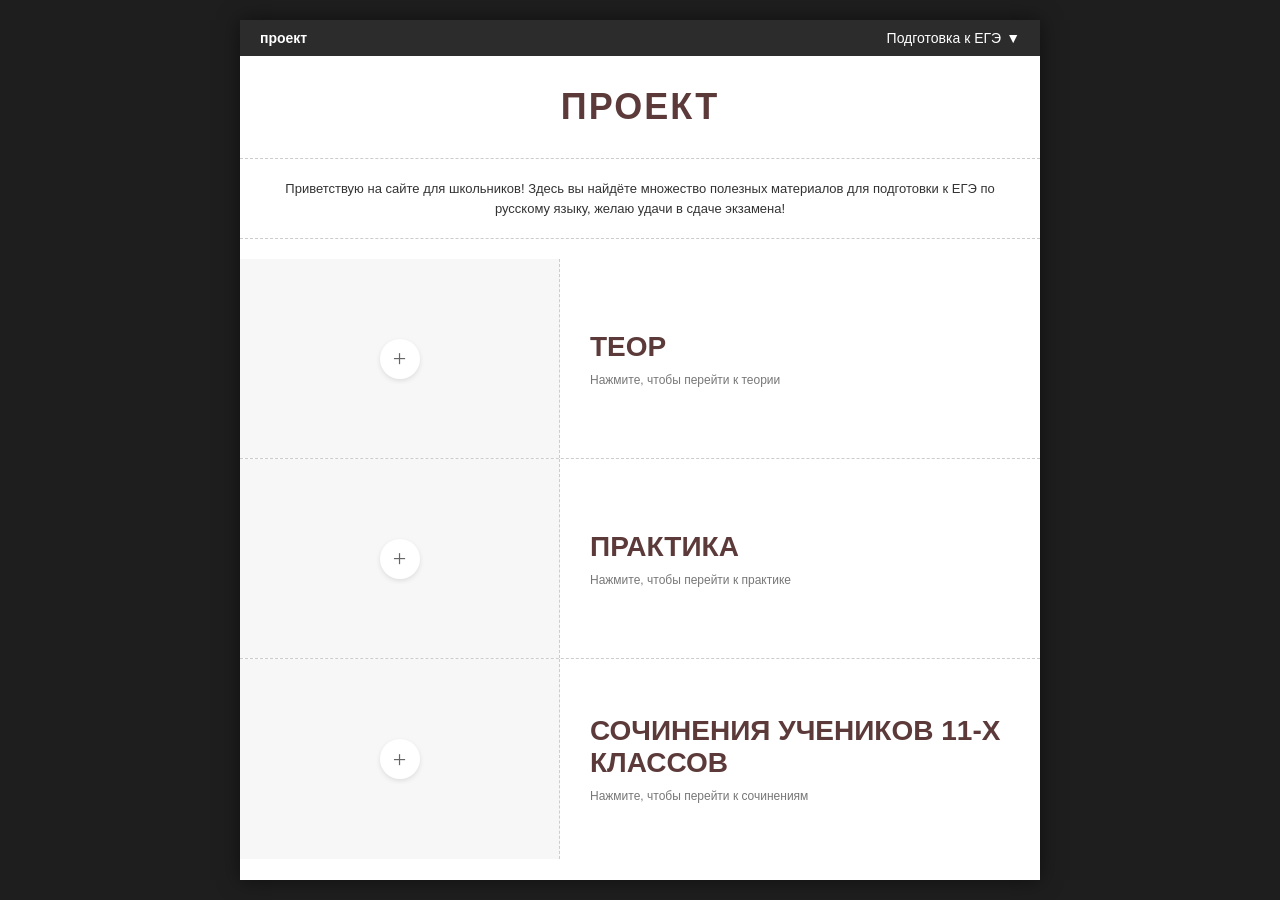
==== index.html @ 8fec3a5b "Add files via upload" ====
<!DOCTYPE html>
<html lang="ru">
<head>
    <meta charset="UTF-8">
    <meta name="viewport" content="width=device-width, initial-scale=1.0">
    <title>Проект — Подготовка к ЕГЭ</title>
    <link rel="stylesheet" href="style.css">
</head>
<body>

    <div class="container">
        <!-- Шапка -->
        <header>
            <div class="header-left">
                <span>проект</span>
            </div>
            <div class="header-right">
                <span>Подготовка к ЕГЭ</span>
                <span>▼</span>
            </div>
        </header>

        <!-- Заголовок ПРОЕКТ -->
        <div class="title-section">
            <div class="title-box">
                <h1>ПРОЕКТ</h1>
            </div>
        </div>

        <!-- Приветствие -->
        <div class="intro-text">
            Приветствую на сайте для школьников! Здесь вы найдёте множество полезных материалов для подготовки к ЕГЭ по русскому языку, желаю удачи в сдаче экзамена!
        </div>

        <!-- Секция 1: Теор -->
        <div class="content-section">
            <div class="image-placeholder">
                <div class="plus-btn">+</div>
            </div>
            <div class="text-content">
                <a href="teor.html" class="card-link">
                    <h2>Теор</h2>
                </a>
                <p>Нажмите, чтобы перейти к теории</p>
            </div>
        </div>

        <!-- Секция 2: Практика -->
        <div class="content-section">
            <div class="image-placeholder">
                <div class="plus-btn">+</div>
            </div>
            <div class="text-content">
                <a href="praktika.html" class="card-link">
                    <h2>Практика</h2>
                </a>
                <p>Нажмите, чтобы перейти к практике</p>
            </div>
        </div>

        <!-- Секция 3: Сочинения -->
        <div class="content-section">
            <div class="image-placeholder">
                <div class="plus-btn">+</div>
            </div>
            <div class="text-content">
                <a href="sochineniya.html" class="card-link">
                    <h2>Сочинения учеников 11-х классов</h2>
                </a>
                <p>Нажмите, чтобы перейти к сочинениям</p>
            </div>
        </div>
    </div>

</body>
</html>
---- style.css ----
/* ============================================================
   БАЗОВЫЕ СТИЛИ + ГЛАВНАЯ СТРАНИЦА
   ============================================================ */

* {
    box-sizing: border-box;
    margin: 0;
    padding: 0;
}

body {
    font-family: 'Georgia', serif;
    background-color: #1e1e1e;
    display: flex;
    justify-content: center;
    min-height: 100vh;
    padding: 20px 0;
}

.container {
    width: 100%;
    max-width: 800px;
    background-color: #ffffff;
    box-shadow: 0 0 20px rgba(0, 0, 0, 0.5);
    display: flex;
    flex-direction: column;
}

/* ===== Шапка ===== */
header {
    background-color: #2c2c2c;
    color: #ffffff;
    padding: 10px 20px;
    display: flex;
    justify-content: space-between;
    align-items: center;
    font-size: 14px;
    font-family: Arial, sans-serif;
}

.header-left {
    display: flex;
    align-items: center;
    gap: 10px;
    font-weight: bold;
}

.back-link {
    color: #ffffff;
    text-decoration: none;
    transition: opacity 0.2s;
}

.back-link:hover {
    opacity: 0.7;
}

.header-right {
    display: flex;
    align-items: center;
    gap: 5px;
    cursor: pointer;
}

/* ===== Заголовок страницы ===== */
.title-section {
    padding: 30px 20px;
    display: flex;
    justify-content: center;
}

.title-box {
    text-align: center;
}

.title-box h1 {
    font-family: 'Impact', 'Arial Black', sans-serif;
    font-size: 36px;
    color: #5c3a3a;
    letter-spacing: 2px;
    text-transform: uppercase;
}

/* ===== Приветствие (главная) ===== */
.intro-text {
    padding: 20px 40px;
    text-align: center;
    font-family: Arial, sans-serif;
    font-size: 13px;
    color: #333;
    line-height: 1.5;
    border-top: 1px dashed #ccc;
    border-bottom: 1px dashed #ccc;
    margin-bottom: 20px;
}

/* ===== Секции с контентом (главная) ===== */
.content-section {
    display: flex;
    border-bottom: 1px dashed #ccc;
    min-height: 200px;
}

.content-section:last-child {
    border-bottom: none;
}

.image-placeholder {
    width: 40%;
    background-color: #f7f7f7;
    border-right: 1px dashed #ccc;
    display: flex;
    justify-content: center;
    align-items: center;
}

.plus-btn {
    width: 40px;
    height: 40px;
    background-color: #ffffff;
    border-radius: 50%;
    box-shadow: 0 2px 5px rgba(0,0,0,0.1);
    display: flex;
    justify-content: center;
    align-items: center;
    font-size: 24px;
    color: #666;
    cursor: pointer;
    transition: transform 0.2s;
}

.plus-btn:hover {
    transform: scale(1.1);
}

.text-content {
    width: 60%;
    padding: 30px;
    display: flex;
    flex-direction: column;
    justify-content: center;
}

.card-link {
    text-decoration: none;
    color: inherit;
    display: inline-block;
    width: fit-content;
}

.text-content h2 {
    font-family: 'Impact', 'Arial Black', sans-serif;
    font-size: 28px;
    color: #5c3a3a;
    margin-bottom: 10px;
    text-transform: uppercase;
    transition: transform 0.25s ease, color 0.25s ease;
    transform-origin: left center;
}

.card-link:hover h2,
.card-link:focus h2 {
    transform: scale(1.08);
    color: #7a4a4a;
}

.text-content p {
    font-family: Arial, sans-serif;
    font-size: 12px;
    color: #777;
}

/* ===== Контент внутренних страниц ===== */
.page-content {
    padding: 40px;
    font-family: Arial, sans-serif;
    font-size: 15px;
    color: #333;
    line-height: 1.7;
}

.page-content p {
    margin-bottom: 15px;
}

/* ============================================================
   СТРАНИЦА ТЕОРИИ (задание 9)
   ============================================================ */

.subtitle {
    font-family: Arial, sans-serif;
    font-size: 14px;
    color: #888;
    margin-top: 5px;
    letter-spacing: 1px;
}

/* ===== Чёрный квадрат вместо эмодзи и цифр ===== */
.square-badge {
    display: inline-block;
    width: 14px;
    height: 14px;
    background-color: #1e1e1e;
    border-radius: 3px;
    margin-right: 10px;
    vertical-align: middle;
    flex-shrink: 0;
}

/* ===== Блок: карточка + стрелка + текст ===== */
.rule-with-card {
    display: flex;
    align-items: center;
    gap: 0;
    padding: 30px 40px;
    background: #ffffff;
    flex-wrap: nowrap;
}

/* Обёртка карточки + стрелки */
.rule-card-wrapper {
    display: flex;
    align-items: center;
    gap: 0;
    flex-shrink: 0;
}

/* Сама карточка (белая, с чёрной рамкой) */
.rule-card {
    width: 320px;
    background: #ffffff;
    border: 2px solid #1e1e1e;
    border-radius: 10px;
    padding: 22px 18px;
    cursor: pointer;
    box-shadow: 0 4px 14px rgba(0, 0, 0, 0.12);
    transition: transform 0.25s ease, box-shadow 0.25s ease;
}

.rule-card:hover {
    transform: scale(1.06);
    box-shadow: 0 8px 24px rgba(0, 0, 0, 0.22);
}

/* Мини-таблица внутри карточки */
.rule-card .mini-table {
    width: 100%;
    font-family: Arial, sans-serif;
    font-size: 15px;
}

.rule-card .mini-row {
    padding: 12px 10px;
    border-bottom: 1px dashed #ccc;
    text-align: center;
    color: #1e1e1e;
    font-weight: 500;
}

.rule-card .mini-row:last-child {
    border-bottom: none;
}

/* Стрелка справа от карточки */
.rule-arrow {
    font-size: 52px;
    color: #1e1e1e;
    font-weight: bold;
    line-height: 1;
    margin-left: 18px;
    user-select: none;
    transition: transform 0.3s ease;
    display: inline-block;
}

/* Стрелка двигается при наведении на карточку */
.rule-card-wrapper:hover .rule-arrow {
    transform: translateX(12px);
}

/* Текст справа */
.rule-text {
    flex: 1;
    padding-left: 30px;
    min-width: 0;
}

.rule-text h2 {
    font-family: 'Georgia', serif;
    font-size: 22px;
    color: #5c3a3a;
    margin-bottom: 15px;
    border-bottom: 2px solid #eee;
    padding-bottom: 8px;
    display: flex;
    align-items: center;
}

/* ===== Алгоритм ===== */
.algo-step {
    margin-bottom: 18px;
}

.algo-step p {
    font-family: Arial, sans-serif;
    font-size: 14px;
    color: #333;
    line-height: 1.6;
}

.algo-sublist {
    list-style: disc;
    padding-left: 30px;
    margin-top: 10px;
}

.algo-sublist li {
    font-family: Arial, sans-serif;
    font-size: 14px;
    color: #333;
    line-height: 1.6;
    margin-bottom: 8px;
}

/* ===== Заголовки разделов на странице теории ===== */
.rules-section {
    padding: 0 40px 20px;
}

.rules-section h2,
.tables-section h2 {
    font-family: 'Georgia', serif;
    font-size: 20px;
    color: #5c3a3a;
    margin: 30px 0 15px;
    border-bottom: 2px solid #eee;
    padding-bottom: 8px;
    display: flex;
    align-items: center;
}

.rules-section p,
.rules-section li {
    font-family: Arial, sans-serif;
    font-size: 14px;
    color: #333;
    line-height: 1.6;
}

.rules-list {
    padding-left: 20px;
    margin-bottom: 15px;
}

.rules-list li {
    margin-bottom: 8px;
}

/* ===== Таблицы-карточки (книжные корешки) ===== */
.tables-section {
    padding: 0 40px 40px;
}

.tables-section .hint {
    font-family: Arial, sans-serif;
    font-size: 13px;
    color: #888;
    margin-bottom: 20px;
    font-style: italic;
}

/* Мини-таблица внутри книги */
.mini-table {
    width: 100%;
    font-family: Arial, sans-serif;
    font-size: 11px;
}

.mini-row {
    display: flex;
    justify-content: space-between;
    padding: 4px 6px;
    border-bottom: 1px solid #eee;
}

.mini-row.header {
    background: #5c3a3a;
    color: #fff;
    font-weight: bold;
    border-radius: 4px 4px 0 0;
}

.mini-row span:first-child {
    text-align: left;
    flex: 1;
}

.mini-row span:not(:first-child) {
    text-align: center;
    width: 50px;
    color: #5c3a3a;
    font-weight: bold;
}

.mini-row.header span:not(:first-child) {
    color: #fff;
}

.table-caption {
    font-family: Arial, sans-serif;
    font-size: 12px;
    color: #5c3a3a;
    font-weight: bold;
    display: flex;
    align-items: center;
    justify-content: center;
}

/* ===== Модальное окно ===== */
.modal {
    display: none;
    position: fixed;
    top: 0; left: 0;
    width: 100%; height: 100%;
    background: rgba(0, 0, 0, 0.75);
    z-index: 1000;
    justify-content: center;
    align-items: center;
    padding: 20px;
    opacity: 0;
    transition: opacity 0.2s ease;
}

.modal.active {
    display: flex;
    opacity: 1;
}

.modal-content {
    background: #fff;
    padding: 25px 30px;
    border-radius: 10px;
    max-width: 850px;
    width: 100%;
    max-height: 90vh;
    overflow-y: auto;
    position: relative;
    animation: zoomIn 0.25s ease;
}

@keyframes zoomIn {
    from { transform: scale(0.85); opacity: 0; }
    to   { transform: scale(1);    opacity: 1; }
}

.modal-close {
    position: absolute;
    top: 15px;
    right: 25px;
    font-size: 38px;
    color: #fff;
    cursor: pointer;
    line-height: 1;
    z-index: 1001;
    transition: opacity 0.2s;
}

.modal-close:hover {
    opacity: 0.7;
}

/* ===== Полные таблицы внутри модалки ===== */
.full-table h3 {
    font-family: 'Georgia', serif;
    font-size: 20px;
    color: #5c3a3a;
    margin-bottom: 15px;
    border-bottom: 2px solid #eee;
    padding-bottom: 8px;
}

.full-table table {
    width: 100%;
    border-collapse: collapse;
    font-family: Arial, sans-serif;
    font-size: 14px;
    margin-bottom: 15px;
}

.full-table th {
    background: #5c3a3a;
    color: #fff;
    padding: 10px;
    text-align: left;
    font-weight: bold;
}

.full-table td {
    padding: 10px;
    border-bottom: 1px solid #eee;
    vertical-align: top;
}

.full-table tr:nth-child(even) td {
    background: #fafafa;
}

.full-table .note {
    font-family: Arial, sans-serif;
    font-size: 13px;
    color: #7a4a4a;
    background: #fff8f0;
    padding: 10px 15px;
    border-left: 3px solid #5c3a3a;
    border-radius: 4px;
    line-height: 1.5;
}

/* ============================================================
   КНИЖНЫЕ КОРЕШКИ
   ============================================================ */

/* Контейнер-стопка книг */
.book-stack {
    display: flex;
    flex-direction: column;
    gap: 6px;
    margin-top: 10px;
}

/* Одиночная книга после текста */
.book-stack-single {
    padding: 10px 40px 30px;
}

/* Сама книга */
.book {
    position: relative;
    cursor: pointer;
    transition: transform 0.3s ease, opacity 0.3s ease, filter 0.3s ease;
    transform-origin: left center;
}

/* Корешок */
.book__spine {
    display: flex;
    align-items: center;
    gap: 14px;
    padding: 14px 22px;
    background: linear-gradient(180deg, #f5f1ea 0%, #ece5d8 100%);
    border: 1px solid #d9cdb8;
    border-left: 6px solid #8b6f47;
    border-radius: 3px 8px 8px 3px;
    box-shadow:
        inset 0 1px 0 rgba(255, 255, 255, 0.8),
        inset 0 -1px 0 rgba(0, 0, 0, 0.05),
        0 2px 4px rgba(0, 0, 0, 0.08);
    position: relative;
    overflow: hidden;
}

/* Декоративная "полоска" на корешке сверху и снизу */
.book__spine::before,
.book__spine::after {
    content: '';
    position: absolute;
    left: 0;
    right: 0;
    height: 3px;
    background: #d9cdb8;
}

.book__spine::before { top: 0; }
.book__spine::after  { bottom: 0; }

/* Номер "тома" — как метка на корешке */
.book__num {
    font-family: 'Georgia', serif;
    font-size: 13px;
    font-weight: bold;
    color: #fff;
    background: #8b6f47;
    width: 26px;
    height: 26px;
    display: flex;
    align-items: center;
    justify-content: center;
    border-radius: 50%;
    flex-shrink: 0;
    box-shadow: 0 1px 2px rgba(0, 0, 0, 0.2);
}

/* Название книги */
.book__title {
    font-family: 'Georgia', serif;
    font-size: 15px;
    color: #4a3a28;
    letter-spacing: 0.3px;
    flex: 1;
    text-align: left;
}

/* ===== ЭФФЕКТ ПРИ НАВЕДЕНИИ ===== */

/* Когда курсор на стопке — все книги слегка тускнеют */
.book-stack:hover .book {
    opacity: 0.45;
    filter: grayscale(0.4);
}

/* ...кроме той, на которую навели */
.book-stack:hover .book:hover {
    opacity: 1;
    filter: none;
    transform: scale(1.04) translateX(6px);
    z-index: 2;
}

/* Тень усиленная у "выделенной" книги */
.book:hover .book__spine {
    box-shadow:
        inset 0 1px 0 rgba(255, 255, 255, 0.9),
        inset 0 -1px 0 rgba(0, 0, 0, 0.05),
        0 6px 16px rgba(0, 0, 0, 0.18);
}

/* Для одиночной книги — просто лёгкое увеличение */
.book-stack-single .book:hover {
    transform: scale(1.03) translateX(4px);
}

.book-stack-single .book:hover .book__spine {
    box-shadow:
        inset 0 1px 0 rgba(255, 255, 255, 0.9),
        inset 0 -1px 0 rgba(0, 0, 0, 0.05),
        0 6px 16px rgba(0, 0, 0, 0.18);
}

/* ============================================================
   СХЕМЫ ВНУТРИ БОЛЬШОЙ ТАБЛИЦЫ (ПРАВИЛА)
   ============================================================ */

.scheme {
    padding: 20px 0;
    border-bottom: 1px dashed #d9cdb8;
}

.scheme:last-child {
    border-bottom: none;
    padding-bottom: 5px;
}

.scheme__title {
    font-family: 'Georgia', serif;
    font-size: 17px;
    color: #5c3a3a;
    margin-bottom: 16px;
    font-weight: bold;
    padding-bottom: 6px;
    border-bottom: 1px solid #eee;
}

.scheme__flow {
    display: flex;
    flex-direction: column;
    align-items: center;
    gap: 6px;
}

.scheme__node {
    padding: 10px 18px;
    background: #faf7f2;
    border: 1px solid #d9cdb8;
    border-radius: 6px;
    font-family: Arial, sans-serif;
    font-size: 13px;
    color: #333;
    text-align: center;
    transition: transform 0.2s ease, box-shadow 0.2s ease;
    cursor: default;
    max-width: 100%;
}

.scheme__node:hover {
    transform: scale(1.03);
    box-shadow: 0 3px 10px rgba(0, 0, 0, 0.08);
}

.scheme__node--start {
    background: #f0e9dd;
    font-weight: bold;
    color: #4a3a28;
}

.scheme__node--accent {
    background: #5c3a3a;
    color: #ffffff;
    font-weight: bold;
    border-color: #5c3a3a;
}

.scheme__node--yes {
    background: #eaf3ea;
    border-color: #a8c9a8;
    color: #2f5a2f;
}

.scheme__node--no {
    background: #f7ecec;
    border-color: #d9b3b3;
    color: #7a3a3a;
}

.scheme__arrow {
    font-size: 18px;
    color: #8b6f47;
    line-height: 1;
    user-select: none;
}

.scheme__row {
    display: flex;
    gap: 10px;
    flex-wrap: wrap;
    justify-content: center;
    width: 100%;
}

.scheme__example {
    font-family: Arial, sans-serif;
    font-size: 12px;
    color: #7a4a4a;
    background: #fff8f0;
    padding: 8px 14px;
    border-left: 3px solid #8b6f47;
    border-radius: 4px;
    margin-top: 14px;
    font-style: italic;
    line-height: 1.5;
    text-align: center;
}

/* ============================================================
   АДАПТИВ (телефоны)
   ============================================================ */
@media (max-width: 720px) {
    .rule-with-card {
        flex-direction: column;
        gap: 15px;
        padding: 20px;
    }

    .rule-card-wrapper {
        flex-direction: row;
    }

    .rule-card {
        width: 100%;
        max-width: 320px;
    }

    .rule-arrow {
        font-size: 40px;
        margin-left: 10px;
    }

    .rule-card-wrapper:hover .rule-arrow {
        transform: translateX(8px);
    }

    .rule-text {
        padding-left: 0;
    }

    .book-stack-single {
        padding: 10px 20px 20px;
    }

    .book__spine {
        padding: 12px 16px;
    }

    .book__title {
        font-size: 14px;
    }

    .scheme__node {
        font-size: 12px;
        padding: 8px 12px;
    }

    .scheme__title {
        font-size: 15px;
    }

    .scheme__row {
        flex-direction: column;
        align-items: center;
    }
}
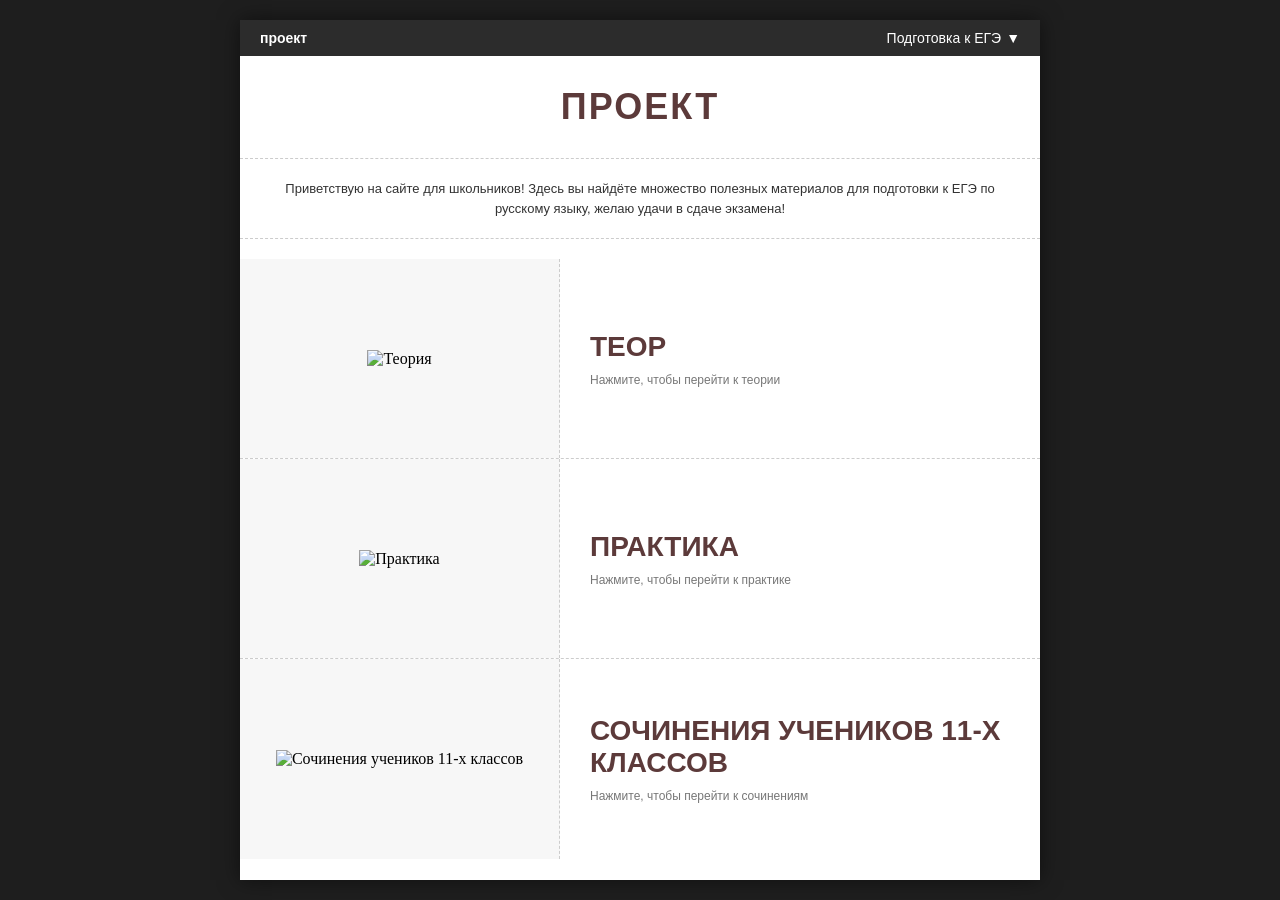
==== commit 88ba1a75: "index.html" ====
--- a/index.html
+++ b/index.html
@@ -4,6 +4,11 @@
     <meta charset="UTF-8">
     <meta name="viewport" content="width=device-width, initial-scale=1.0">
     <title>Проект — Подготовка к ЕГЭ</title>
+
+    <link rel="preconnect" href="https://fonts.googleapis.com">
+    <link rel="preconnect" href="https://fonts.gstatic.com" crossorigin>
+    <link href="https://fonts.googleapis.com/css2?family=Oswald:wght@400;500;600&display=swap" rel="stylesheet">
+
     <link rel="stylesheet" href="style.css">
 </head>
 <body>
@@ -35,7 +40,7 @@
         <!-- Секция 1: Теор -->
         <div class="content-section">
             <div class="image-placeholder">
-                <div class="plus-btn">+</div>
+                <img src="images/teor.jpg" alt="Теория">
             </div>
             <div class="text-content">
                 <a href="teor.html" class="card-link">
@@ -47,8 +52,8 @@
 
         <!-- Секция 2: Практика -->
         <div class="content-section">
-            <div class="image-placeholder">
-                <div class="plus-btn">+</div>
+            <div class="image-placeholder image-placeholder--praktika">
+                <img src="images/praktika.jpg" alt="Практика">
             </div>
             <div class="text-content">
                 <a href="praktika.html" class="card-link">
@@ -61,7 +66,7 @@
         <!-- Секция 3: Сочинения -->
         <div class="content-section">
             <div class="image-placeholder">
-                <div class="plus-btn">+</div>
+                <img src="images/sochineniya.jpg" alt="Сочинения учеников 11-х классов">
             </div>
             <div class="text-content">
                 <a href="sochineniya.html" class="card-link">
@@ -73,4 +78,4 @@
     </div>
 
 </body>
-</html>+</html>
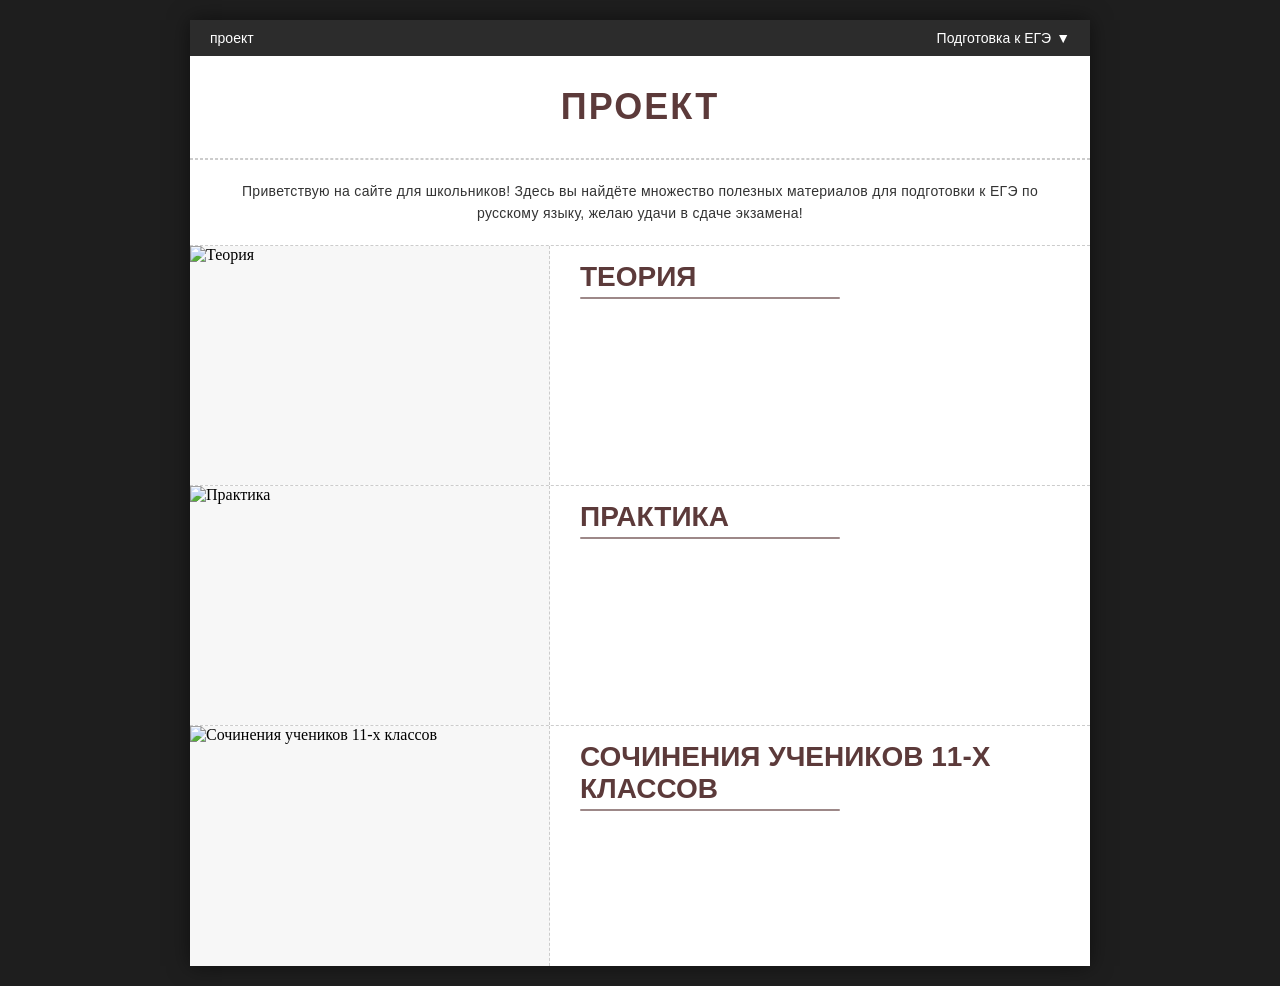
==== commit 77741f44: "Update index.html" ====
--- a/index.html
+++ b/index.html
@@ -44,7 +44,7 @@
             </div>
             <div class="text-content">
                 <a href="teor.html" class="card-link">
-                    <h2>Теор</h2>
+                    <h2>Теория</h2>
                 </a>
                 <p>Нажмите, чтобы перейти к теории</p>
             </div>
--- a/style.css
+++ b/style.css
@@ -1,5 +1,5 @@
 /* ============================================================
-   БАЗОВЫЕ СТИЛИ + ГЛАВНАЯ СТРАНИЦА
+   БАЗОВЫЕ СТИЛИ
    ============================================================ */
 
 * {
@@ -17,9 +17,13 @@
     padding: 20px 0;
 }
 
+/* ============================================================
+   ГЛАВНАЯ СТРАНИЦА
+   ============================================================ */
+
 .container {
     width: 100%;
-    max-width: 800px;
+    max-width: 900px;
     background-color: #ffffff;
     box-shadow: 0 0 20px rgba(0, 0, 0, 0.5);
     display: flex;
@@ -35,14 +39,14 @@
     justify-content: space-between;
     align-items: center;
     font-size: 14px;
-    font-family: Arial, sans-serif;
+    font-family: 'Oswald', Arial, sans-serif;
 }
 
 .header-left {
     display: flex;
     align-items: center;
     gap: 10px;
-    font-weight: bold;
+    font-weight: 500;
 }
 
 .back-link {
@@ -60,13 +64,15 @@
     align-items: center;
     gap: 5px;
     cursor: pointer;
-}
-
-/* ===== Заголовок страницы ===== */
+    font-weight: 500;
+}
+
+/* ===== Заголовок "ПРОЕКТ" ===== */
 .title-section {
     padding: 30px 20px;
     display: flex;
     justify-content: center;
+    border-bottom: 1px dashed #ccc;
 }
 
 .title-box {
@@ -81,64 +87,68 @@
     text-transform: uppercase;
 }
 
-/* ===== Приветствие (главная) ===== */
+/* ===== Приветствие ===== */
 .intro-text {
     padding: 20px 40px;
     text-align: center;
-    font-family: Arial, sans-serif;
-    font-size: 13px;
+    font-family: 'Oswald', Arial, sans-serif;
+    font-weight: 500;
+    font-size: 14px;
     color: #333;
-    line-height: 1.5;
+    line-height: 1.6;
     border-top: 1px dashed #ccc;
     border-bottom: 1px dashed #ccc;
-    margin-bottom: 20px;
+    margin-bottom: 0;
+    letter-spacing: 0.3px;
 }
 
 /* ===== Секции с контентом (главная) ===== */
 .content-section {
     display: flex;
     border-bottom: 1px dashed #ccc;
-    min-height: 200px;
+    height: 240px;
+    overflow: hidden;
 }
 
 .content-section:last-child {
     border-bottom: none;
 }
 
+/* ===== Плейсхолдер с картинкой ===== */
 .image-placeholder {
     width: 40%;
+    height: 100%;
     background-color: #f7f7f7;
     border-right: 1px dashed #ccc;
     display: flex;
     justify-content: center;
     align-items: center;
-}
-
-.plus-btn {
-    width: 40px;
-    height: 40px;
-    background-color: #ffffff;
-    border-radius: 50%;
-    box-shadow: 0 2px 5px rgba(0,0,0,0.1);
-    display: flex;
-    justify-content: center;
-    align-items: center;
-    font-size: 24px;
-    color: #666;
-    cursor: pointer;
-    transition: transform 0.2s;
-}
-
-.plus-btn:hover {
-    transform: scale(1.1);
-}
-
+    overflow: hidden;
+    position: relative;
+    flex-shrink: 0;
+}
+
+.image-placeholder img {
+    width: 100%;
+    height: 100%;
+    object-fit: cover;
+    object-position: center;
+    display: block;
+}
+
+/* ===== Особый стиль для 2-й карточки (Практика) ===== */
+.image-placeholder--praktika img {
+    object-position: center 20%;
+}
+
+/* ===== Текстовая часть карточки ===== */
 .text-content {
     width: 60%;
-    padding: 30px;
+    padding: 15px 30px 30px;
     display: flex;
     flex-direction: column;
-    justify-content: center;
+    justify-content: flex-start;
+    overflow: hidden;
 }
 
 .card-link {
@@ -152,7 +162,7 @@
     font-family: 'Impact', 'Arial Black', sans-serif;
     font-size: 28px;
     color: #5c3a3a;
-    margin-bottom: 10px;
+    margin: 0;
     text-transform: uppercase;
     transition: transform 0.25s ease, color 0.25s ease;
     transform-origin: left center;
@@ -164,16 +174,48 @@
     color: #7a4a4a;
 }
 
+/* ===== Декоративная линия под заголовком ===== */
 .text-content p {
-    font-family: Arial, sans-serif;
-    font-size: 12px;
-    color: #777;
-}
-
-/* ===== Контент внутренних страниц ===== */
+    font-size: 0;
+    line-height: 0;
+    color: transparent;
+    width: 100%;
+    max-width: 260px;
+    height: 2px;
+    background-color: #5c3a3a;
+    margin-top: 4px;
+    display: block;
+    border-radius: 1px;
+    opacity: 0.6;
+    transition: opacity 0.25s ease, max-width 0.35s ease;
+}
+
+.card-link:hover ~ p,
+.content-section:has(.card-link:hover) .text-content p {
+    opacity: 1;
+    max-width: 275px;
+}
+
+/* ============================================================
+   СТРАНИЦА ТЕОРИИ
+   ============================================================ */
+
+.theory-subtitle {
+    text-align: center;
+    font-family: 'Oswald', Arial, sans-serif;
+    font-weight: 500;
+    font-size: 17px;
+    color: #5c3a3a;
+    margin: 0 40px 25px;
+    padding-bottom: 20px;
+    border-bottom: 1px dashed #ccc;
+    letter-spacing: 0.5px;
+}
+
 .page-content {
-    padding: 40px;
-    font-family: Arial, sans-serif;
+    padding: 10px 40px 30px;
+    font-family: 'Oswald', Arial, sans-serif;
+    font-weight: 400;
     font-size: 15px;
     color: #333;
     line-height: 1.7;
@@ -183,129 +225,49 @@
     margin-bottom: 15px;
 }
 
-/* ============================================================
-   СТРАНИЦА ТЕОРИИ (задание 9)
-   ============================================================ */
-
-.subtitle {
-    font-family: Arial, sans-serif;
-    font-size: 14px;
-    color: #888;
-    margin-top: 5px;
-    letter-spacing: 1px;
-}
-
-/* ===== Чёрный квадрат вместо эмодзи и цифр ===== */
-.square-badge {
-    display: inline-block;
-    width: 14px;
-    height: 14px;
-    background-color: #1e1e1e;
-    border-radius: 3px;
-    margin-right: 10px;
-    vertical-align: middle;
-    flex-shrink: 0;
-}
-
-/* ===== Блок: карточка + стрелка + текст ===== */
-.rule-with-card {
-    display: flex;
-    align-items: center;
-    gap: 0;
-    padding: 30px 40px;
-    background: #ffffff;
-    flex-wrap: nowrap;
-}
-
-/* Обёртка карточки + стрелки */
-.rule-card-wrapper {
-    display: flex;
-    align-items: center;
-    gap: 0;
-    flex-shrink: 0;
-}
-
-/* Сама карточка (белая, с чёрной рамкой) */
-.rule-card {
-    width: 320px;
-    background: #ffffff;
-    border: 2px solid #1e1e1e;
-    border-radius: 10px;
-    padding: 22px 18px;
-    cursor: pointer;
-    box-shadow: 0 4px 14px rgba(0, 0, 0, 0.12);
-    transition: transform 0.25s ease, box-shadow 0.25s ease;
-}
-
-.rule-card:hover {
-    transform: scale(1.06);
-    box-shadow: 0 8px 24px rgba(0, 0, 0, 0.22);
-}
-
-/* Мини-таблица внутри карточки */
-.rule-card .mini-table {
-    width: 100%;
-    font-family: Arial, sans-serif;
-    font-size: 15px;
-}
-
-.rule-card .mini-row {
-    padding: 12px 10px;
-    border-bottom: 1px dashed #ccc;
-    text-align: center;
-    color: #1e1e1e;
-    font-weight: 500;
-}
-
-.rule-card .mini-row:last-child {
-    border-bottom: none;
-}
-
-/* Стрелка справа от карточки */
-.rule-arrow {
-    font-size: 52px;
-    color: #1e1e1e;
-    font-weight: bold;
-    line-height: 1;
-    margin-left: 18px;
-    user-select: none;
-    transition: transform 0.3s ease;
-    display: inline-block;
-}
-
-/* Стрелка двигается при наведении на карточку */
-.rule-card-wrapper:hover .rule-arrow {
-    transform: translateX(12px);
-}
-
-/* Текст справа */
-.rule-text {
-    flex: 1;
-    padding-left: 30px;
-    min-width: 0;
-}
-
-.rule-text h2 {
-    font-family: 'Georgia', serif;
-    font-size: 22px;
-    color: #5c3a3a;
-    margin-bottom: 15px;
+.rules-section {
+    padding: 0 0 20px;
+}
+
+.rules-section h2 {
+    font-family: 'Oswald', Arial, sans-serif;
+    font-weight: 500;
+    font-size: 18px;
+    color: #5c3a3a;
+    margin: 20px 0 15px;
     border-bottom: 2px solid #eee;
     padding-bottom: 8px;
-    display: flex;
-    align-items: center;
-}
-
-/* ===== Алгоритм ===== */
+    letter-spacing: 0.3px;
+}
+
+.rules-section p,
+.rules-section li {
+    font-family: 'Oswald', Arial, sans-serif;
+    font-weight: 400;
+    font-size: 14px;
+    color: #333;
+    line-height: 1.7;
+}
+
+.rules-list {
+    padding-left: 20px;
+    margin-bottom: 15px;
+}
+
+.rules-list li {
+    margin-bottom: 8px;
+}
+
 .algo-step {
     margin-bottom: 18px;
 }
 
 .algo-step p {
-    font-family: Arial, sans-serif;
+    font-family: 'Oswald', Arial, sans-serif;
+    font-weight: 400;
     font-size: 14px;
     color: #333;
-    line-height: 1.6;
+    line-height: 1.7;
 }
 
 .algo-sublist {
@@ -315,108 +277,17 @@
 }
 
 .algo-sublist li {
-    font-family: Arial, sans-serif;
+    font-family: 'Oswald', Arial, sans-serif;
+    font-weight: 400;
     font-size: 14px;
     color: #333;
-    line-height: 1.6;
+    line-height: 1.7;
     margin-bottom: 8px;
 }
 
-/* ===== Заголовки разделов на странице теории ===== */
-.rules-section {
-    padding: 0 40px 20px;
-}
-
-.rules-section h2,
-.tables-section h2 {
-    font-family: 'Georgia', serif;
-    font-size: 20px;
-    color: #5c3a3a;
-    margin: 30px 0 15px;
-    border-bottom: 2px solid #eee;
-    padding-bottom: 8px;
-    display: flex;
-    align-items: center;
-}
-
-.rules-section p,
-.rules-section li {
-    font-family: Arial, sans-serif;
-    font-size: 14px;
-    color: #333;
-    line-height: 1.6;
-}
-
-.rules-list {
-    padding-left: 20px;
-    margin-bottom: 15px;
-}
-
-.rules-list li {
-    margin-bottom: 8px;
-}
-
-/* ===== Таблицы-карточки (книжные корешки) ===== */
-.tables-section {
-    padding: 0 40px 40px;
-}
-
-.tables-section .hint {
-    font-family: Arial, sans-serif;
-    font-size: 13px;
-    color: #888;
-    margin-bottom: 20px;
-    font-style: italic;
-}
-
-/* Мини-таблица внутри книги */
-.mini-table {
-    width: 100%;
-    font-family: Arial, sans-serif;
-    font-size: 11px;
-}
-
-.mini-row {
-    display: flex;
-    justify-content: space-between;
-    padding: 4px 6px;
-    border-bottom: 1px solid #eee;
-}
-
-.mini-row.header {
-    background: #5c3a3a;
-    color: #fff;
-    font-weight: bold;
-    border-radius: 4px 4px 0 0;
-}
-
-.mini-row span:first-child {
-    text-align: left;
-    flex: 1;
-}
-
-.mini-row span:not(:first-child) {
-    text-align: center;
-    width: 50px;
-    color: #5c3a3a;
-    font-weight: bold;
-}
-
-.mini-row.header span:not(:first-child) {
-    color: #fff;
-}
-
-.table-caption {
-    font-family: Arial, sans-serif;
-    font-size: 12px;
-    color: #5c3a3a;
-    font-weight: bold;
-    display: flex;
-    align-items: center;
-    justify-content: center;
-}
-
-/* ===== Модальное окно ===== */
+/* ============================================================
+   МОДАЛЬНОЕ ОКНО
+   ============================================================ */
 .modal {
     display: none;
     position: fixed;
@@ -438,9 +309,9 @@
 
 .modal-content {
     background: #fff;
-    padding: 25px 30px;
+    padding: 30px 35px;
     border-radius: 10px;
-    max-width: 850px;
+    max-width: 1100px;
     width: 100%;
     max-height: 90vh;
     overflow-y: auto;
@@ -469,332 +340,735 @@
     opacity: 0.7;
 }
 
-/* ===== Полные таблицы внутри модалки ===== */
 .full-table h3 {
-    font-family: 'Georgia', serif;
-    font-size: 20px;
-    color: #5c3a3a;
-    margin-bottom: 15px;
+    font-family: 'Oswald', Arial, sans-serif;
+    font-weight: 600;
+    font-size: 22px;
+    color: #5c3a3a;
+    margin-bottom: 20px;
+    padding-bottom: 10px;
     border-bottom: 2px solid #eee;
+    letter-spacing: 0.5px;
+}
+
+.modal-subtitle {
+    font-family: 'Oswald', Arial, sans-serif;
+    font-weight: 500;
+    font-size: 17px;
+    color: #5c3a3a;
+    margin: 20px 0 10px;
+    letter-spacing: 0.3px;
+}
+
+.intro-text-modal {
+    font-family: 'Oswald', Arial, sans-serif;
+    font-weight: 400;
+    font-size: 14px;
+    color: #333;
+    line-height: 1.7;
+    margin-bottom: 14px;
+}
+
+.intro-text-modal--center {
+    text-align: center;
+    font-weight: 500;
+    font-size: 15px;
+    padding: 15px 20px;
+    background: #faf7f2;
+    border-left: 4px solid #8b6f47;
+    border-radius: 6px;
+    margin-bottom: 25px;
+}
+
+/* ===== Карточки правил (Книга 1) ===== */
+.rule-card-modal {
+    background: #faf7f2;
+    border-left: 5px solid #5c3a3a;
+    border-radius: 6px;
+    padding: 18px 22px;
+    margin-bottom: 18px;
+    font-family: 'Oswald', Arial, sans-serif;
+    font-weight: 400;
+    font-size: 14px;
+    color: #333;
+    line-height: 1.7;
+}
+
+.rule-card-modal__title {
+    font-family: 'Oswald', Arial, sans-serif;
+    font-weight: 600;
+    font-size: 15px;
+    color: #5c3a3a;
+    text-transform: uppercase;
+    letter-spacing: 1px;
+    margin-bottom: 12px;
     padding-bottom: 8px;
-}
-
-.full-table table {
+    border-bottom: 1px dashed #d9cdb8;
+}
+
+.rule-card-modal p {
+    margin-bottom: 10px;
+}
+
+.rule-card-modal p:last-child {
+    margin-bottom: 0;
+}
+
+.rule-card-modal b {
+    color: #5c3a3a;
+    font-weight: 600;
+}
+
+/* ============================================================
+   ТАБЛИЦЫ ВНУТРИ МОДАЛОК
+   ============================================================ */
+.chered-table,
+.omofon-table,
+.vocab-table {
     width: 100%;
     border-collapse: collapse;
-    font-family: Arial, sans-serif;
-    font-size: 14px;
+    font-family: 'Oswald', Arial, sans-serif;
+    font-weight: 400;
+    font-size: 13px;
     margin-bottom: 15px;
 }
 
-.full-table th {
+.chered-table th,
+.omofon-table th,
+.vocab-table th {
     background: #5c3a3a;
     color: #fff;
-    padding: 10px;
+    padding: 12px 14px;
     text-align: left;
-    font-weight: bold;
-}
-
-.full-table td {
-    padding: 10px;
+    font-weight: 500;
+    font-size: 14px;
+    letter-spacing: 0.3px;
+}
+
+.chered-table td,
+.omofon-table td,
+.vocab-table td {
+    padding: 12px 14px;
     border-bottom: 1px solid #eee;
     vertical-align: top;
-}
-
-.full-table tr:nth-child(even) td {
+    line-height: 1.6;
+}
+
+.chered-table tr:nth-child(even) td,
+.omofon-table tr:nth-child(even) td,
+.vocab-table tr:nth-child(even) td {
     background: #fafafa;
 }
 
-.full-table .note {
-    font-family: Arial, sans-serif;
-    font-size: 13px;
-    color: #7a4a4a;
-    background: #fff8f0;
-    padding: 10px 15px;
-    border-left: 3px solid #5c3a3a;
-    border-radius: 4px;
-    line-height: 1.5;
+.chered-table td:first-child {
+    width: 55%;
+    background: #fdfaf5;
+}
+
+.chered-table td:last-child {
+    width: 45%;
+    background: #fdf6f5;
+    color: #6a4a4a;
+}
+
+.omofon-table th {
+    text-align: center;
+}
+
+.omofon-table td {
+    width: 50%;
+}
+
+.vocab-table td {
+    width: 25%;
+    text-align: left;
 }
 
 /* ============================================================
-   КНИЖНЫЕ КОРЕШКИ
+   ПОЛКА С ВЕРТИКАЛЬНЫМИ КНИГАМИ
    ============================================================ */
-
-/* Контейнер-стопка книг */
-.book-stack {
-    display: flex;
-    flex-direction: column;
-    gap: 6px;
-    margin-top: 10px;
-}
-
-/* Одиночная книга после текста */
-.book-stack-single {
-    padding: 10px 40px 30px;
-}
-
-/* Сама книга */
-.book {
+.books-shelf {
+    padding: 45px 40px 55px;
+    background: #f7f3ec;
+    border-top: 1px dashed #ccc;
+}
+
+.books-shelf__inner {
+    display: flex;
+    align-items: flex-end;
+    justify-content: center;
+    gap: 14px;
+    min-height: 320px;
+    padding: 0 10px 14px;
+    border-bottom: 5px solid #8b6f47;
     position: relative;
+    flex-wrap: wrap;
+}
+
+.books-shelf__inner::after {
+    content: '';
+    position: absolute;
+    bottom: -5px;
+    left: 0;
+    right: 0;
+    height: 10px;
+    background: linear-gradient(to bottom, rgba(139, 111, 71, 0.28), transparent);
+    border-radius: 0 0 6px 6px;
+}
+
+.book--vertical {
+    width: 90px;
+    height: 300px;
+    border-radius: 5px 5px 4px 4px;
+    background: linear-gradient(
+        90deg,
+        #8b6f47 0%,
+        #b89b70 12%,
+        #d6bd93 50%,
+        #b89b70 88%,
+        #8b6f47 100%
+    );
+    box-shadow:
+        inset 0 4px 0 rgba(255, 255, 255, 0.22),
+        inset 0 -4px 0 rgba(0, 0, 0, 0.18),
+        inset -3px 0 0 rgba(255, 255, 255, 0.15),
+        inset 3px 0 0 rgba(0, 0, 0, 0.14),
+        3px 4px 8px rgba(0, 0, 0, 0.2);
+    display: flex;
+    align-items: center;
+    justify-content: center;
     cursor: pointer;
-    transition: transform 0.3s ease, opacity 0.3s ease, filter 0.3s ease;
-    transform-origin: left center;
-}
-
-/* Корешок */
-.book__spine {
-    display: flex;
-    align-items: center;
-    gap: 14px;
-    padding: 14px 22px;
-    background: linear-gradient(180deg, #f5f1ea 0%, #ece5d8 100%);
-    border: 1px solid #d9cdb8;
-    border-left: 6px solid #8b6f47;
-    border-radius: 3px 8px 8px 3px;
-    box-shadow:
-        inset 0 1px 0 rgba(255, 255, 255, 0.8),
-        inset 0 -1px 0 rgba(0, 0, 0, 0.05),
-        0 2px 4px rgba(0, 0, 0, 0.08);
+    transition: transform 0.3s ease, box-shadow 0.3s ease;
+    transform-origin: bottom center;
     position: relative;
     overflow: hidden;
-}
-
-/* Декоративная "полоска" на корешке сверху и снизу */
-.book__spine::before,
-.book__spine::after {
+    padding: 22px 8px;
+}
+
+.book--vertical::before,
+.book--vertical::after {
     content: '';
     position: absolute;
-    left: 0;
-    right: 0;
-    height: 3px;
-    background: #d9cdb8;
-}
-
-.book__spine::before { top: 0; }
-.book__spine::after  { bottom: 0; }
-
-/* Номер "тома" — как метка на корешке */
-.book__num {
-    font-family: 'Georgia', serif;
+    left: 10px;
+    right: 10px;
+    height: 2px;
+    background: rgba(74, 58, 40, 0.45);
+}
+
+.book--vertical::before { top: 16px; }
+.book--vertical::after  { bottom: 16px; }
+
+.book__label {
+    font-family: 'Oswald', Arial, sans-serif;
+    font-weight: 500;
     font-size: 13px;
-    font-weight: bold;
-    color: #fff;
-    background: #8b6f47;
-    width: 26px;
-    height: 26px;
+    color: #2a1e0f;
+    letter-spacing: 0.5px;
+    line-height: 1.25;
+    text-align: center;
+    text-shadow: 0 1px 0 rgba(255, 255, 255, 0.3);
+    word-break: break-word;
+    hyphens: auto;
+    overflow: hidden;
+    max-height: 100%;
+    padding: 4px 0;
+}
+
+.book--vertical:hover {
+    transform: translateY(-10px) scale(1.05);
+    box-shadow:
+        inset 0 4px 0 rgba(255, 255, 255, 0.3),
+        inset 0 -4px 0 rgba(0, 0, 0, 0.18),
+        inset -3px 0 0 rgba(255, 255, 255, 0.2),
+        inset 3px 0 0 rgba(0, 0, 0, 0.14),
+        0 14px 24px rgba(0, 0, 0, 0.28);
+}
+
+/* ============================================================
+   ОБЩИЙ АДАПТИВ
+   ============================================================ */
+@media (max-width: 720px) {
+    .container {
+        max-width: 100%;
+    }
+
+    .content-section {
+        flex-direction: column;
+        height: auto;
+    }
+
+    .image-placeholder {
+        width: 100%;
+        height: 200px;
+        border-right: none;
+        border-bottom: 1px dashed #ccc;
+    }
+
+    .text-content {
+        width: 100%;
+        padding: 15px 20px 20px;
+    }
+
+    .modal-content {
+        padding: 20px 18px;
+        max-width: 100%;
+    }
+
+    .full-table h3 {
+        font-size: 18px;
+    }
+
+    .chered-table,
+    .omofon-table,
+    .vocab-table {
+        font-size: 11px;
+    }
+
+    .chered-table td,
+    .omofon-table td,
+    .vocab-table td,
+    .chered-table th,
+    .omofon-table th,
+    .vocab-table th {
+        padding: 8px 10px;
+    }
+
+    .vocab-table td {
+        width: 50%;
+    }
+
+    .theory-subtitle {
+        margin: 0 20px 20px;
+        font-size: 15px;
+    }
+
+    .page-content {
+        padding: 10px 20px 20px;
+    }
+
+    .books-shelf {
+        padding: 25px 15px 35px;
+    }
+
+    .books-shelf__inner {
+        gap: 10px;
+        min-height: 260px;
+    }
+
+    .book--vertical {
+        width: 70px;
+        height: 240px;
+        padding: 16px 6px;
+    }
+
+    .book__label {
+        font-size: 11px;
+        line-height: 1.2;
+    }
+
+    .book--vertical::before { top: 12px; }
+    .book--vertical::after  { bottom: 12px; }
+}
+
+/* ============================================================
+   СТРАНИЦА ПРАКТИКИ
+   ============================================================ */
+
+/* Область с карточками */
+.practice-area {
+    position: relative;
+    padding: 30px 60px 100px;
+    min-height: 540px;
+}
+
+/* Каждая карточка */
+.practice-item {
+    display: flex;
+    align-items: center;
+    gap: 20px;
+    position: absolute;
+}
+
+.practice-item--day { top: 30px; left: 80px; }
+.practice-item--week { top: 240px; right: 80px; flex-direction: row-reverse; }
+
+/* Квадрат карточки */
+.practice-square {
+    width: 240px;
+    height: 240px;
+    background-color: #faf7f2;
+    border: 3px solid #5c3a3a;
+    border-radius: 6px;
     display: flex;
     align-items: center;
     justify-content: center;
-    border-radius: 50%;
+    text-align: center;
+    font-family: 'Oswald', Arial, sans-serif;
+    font-weight: 600;
+    font-size: 18px;
+    color: #5c3a3a;
+    letter-spacing: 1.5px;
+    line-height: 1.4;
     flex-shrink: 0;
-    box-shadow: 0 1px 2px rgba(0, 0, 0, 0.2);
-}
-
-/* Название книги */
-.book__title {
-    font-family: 'Georgia', serif;
-    font-size: 15px;
-    color: #4a3a28;
+    box-shadow: 5px 5px 0 rgba(92, 58, 58, 0.18);
+    transition: transform 0.25s ease, box-shadow 0.25s ease;
+    cursor: pointer;
+    padding: 20px;
+}
+
+.practice-square:hover {
+    transform: translate(-3px, -3px);
+    box-shadow: 8px 8px 0 rgba(92, 58, 58, 0.28);
+}
+
+.practice-square--text {
+    background-color: #f7f3ec;
+    font-size: 26px;
+    font-style: italic;
+    letter-spacing: 3px;
+}
+
+/* Номер задания внутри карточки */
+.practice-square__label {
+    font-size: 16px;
+    letter-spacing: 1px;
+    line-height: 1.5;
+    text-align: center;
+    color: #5c3a3a;
+}
+
+.practice-square__label b {
+    display: block;
+    font-size: 48px;
+    font-weight: 700;
+    line-height: 1.1;
+    margin-top: 6px;
+    color: #5c3a3a;
+}
+
+.practice-square--text .practice-square__label {
+    font-size: 14px;
+    font-style: normal;
+    letter-spacing: 1px;
+}
+
+.practice-square--text .practice-square__label b {
+    font-size: 44px;
+}
+
+/* Подписи под карточками */
+.practice-label {
+    font-family: 'Oswald', Arial, sans-serif;
+    font-weight: 500;
+    font-size: 22px;
+    color: #5c3a3a;
+    letter-spacing: 1px;
+    text-transform: lowercase;
+    white-space: nowrap;
+}
+
+/* Таймер */
+.practice-timer {
+    display: block;
+    margin-top: 6px;
+    font-size: 13px;
+    font-weight: 400;
+    color: #8a6a5a;
     letter-spacing: 0.3px;
-    flex: 1;
-    text-align: left;
-}
-
-/* ===== ЭФФЕКТ ПРИ НАВЕДЕНИИ ===== */
-
-/* Когда курсор на стопке — все книги слегка тускнеют */
-.book-stack:hover .book {
-    opacity: 0.45;
-    filter: grayscale(0.4);
-}
-
-/* ...кроме той, на которую навели */
-.book-stack:hover .book:hover {
-    opacity: 1;
-    filter: none;
-    transform: scale(1.04) translateX(6px);
-    z-index: 2;
-}
-
-/* Тень усиленная у "выделенной" книги */
-.book:hover .book__spine {
-    box-shadow:
-        inset 0 1px 0 rgba(255, 255, 255, 0.9),
-        inset 0 -1px 0 rgba(0, 0, 0, 0.05),
-        0 6px 16px rgba(0, 0, 0, 0.18);
-}
-
-/* Для одиночной книги — просто лёгкое увеличение */
-.book-stack-single .book:hover {
-    transform: scale(1.03) translateX(4px);
-}
-
-.book-stack-single .book:hover .book__spine {
-    box-shadow:
-        inset 0 1px 0 rgba(255, 255, 255, 0.9),
-        inset 0 -1px 0 rgba(0, 0, 0, 0.05),
-        0 6px 16px rgba(0, 0, 0, 0.18);
-}
-
-/* ============================================================
-   СХЕМЫ ВНУТРИ БОЛЬШОЙ ТАБЛИЦЫ (ПРАВИЛА)
-   ============================================================ */
-
-.scheme {
-    padding: 20px 0;
-    border-bottom: 1px dashed #d9cdb8;
-}
-
-.scheme:last-child {
-    border-bottom: none;
-    padding-bottom: 5px;
-}
-
-.scheme__title {
-    font-family: 'Georgia', serif;
-    font-size: 17px;
-    color: #5c3a3a;
-    margin-bottom: 16px;
-    font-weight: bold;
-    padding-bottom: 6px;
-    border-bottom: 1px solid #eee;
-}
-
-.scheme__flow {
-    display: flex;
-    flex-direction: column;
-    align-items: center;
-    gap: 6px;
-}
-
-.scheme__node {
-    padding: 10px 18px;
+    text-transform: none;
+}
+
+/* Заголовок над лентой */
+.ribbon-title {
+    text-align: center;
+    font-family: 'Oswald', Arial, sans-serif;
+    font-weight: 500;
+    font-size: 19px;
+    color: #5c3a3a;
+    letter-spacing: 1px;
+    padding: 25px 40px 20px;
+    border-top: 1px dashed #ccc;
+    text-transform: none;
+}
+
+/* Бегущая лента */
+.ribbon {
+    overflow: hidden;
+    padding: 40px 0;
     background: #faf7f2;
-    border: 1px solid #d9cdb8;
-    border-radius: 6px;
-    font-family: Arial, sans-serif;
-    font-size: 13px;
-    color: #333;
-    text-align: center;
-    transition: transform 0.2s ease, box-shadow 0.2s ease;
-    cursor: default;
-    max-width: 100%;
-}
-
-.scheme__node:hover {
-    transform: scale(1.03);
-    box-shadow: 0 3px 10px rgba(0, 0, 0, 0.08);
-}
-
-.scheme__node--start {
-    background: #f0e9dd;
-    font-weight: bold;
-    color: #4a3a28;
-}
-
-.scheme__node--accent {
-    background: #5c3a3a;
-    color: #ffffff;
-    font-weight: bold;
-    border-color: #5c3a3a;
-}
-
-.scheme__node--yes {
-    background: #eaf3ea;
-    border-color: #a8c9a8;
-    color: #2f5a2f;
-}
-
-.scheme__node--no {
-    background: #f7ecec;
-    border-color: #d9b3b3;
-    color: #7a3a3a;
-}
-
-.scheme__arrow {
+}
+
+.ribbon-track {
+    display: flex;
+    gap: 18px;
+    width: max-content;
+    animation: ribbon-move 60s linear infinite;
+}
+
+.ribbon-square {
+    width: 120px;
+    height: 120px;
+    background: repeating-linear-gradient(
+        45deg, #e8d9bf, #e8d9bf 10px, #d9c4a0 10px, #d9c4a0 20px
+    );
+    border-radius: 8px;
+    flex-shrink: 0;
+    box-shadow: 2px 2px 6px rgba(139, 111, 71, 0.15);
+    cursor: pointer;
+    transition: transform 0.2s ease, box-shadow 0.2s ease, background 0.3s ease;
+}
+
+.ribbon-square:hover {
+    transform: scale(1.08);
+    box-shadow: 4px 4px 12px rgba(139, 111, 71, 0.35);
+}
+
+.ribbon-square--solved {
+    background: repeating-linear-gradient(
+        45deg, #c8d6c8, #c8d6c8 10px, #b5c9b5 10px, #b5c9b5 20px
+    );
+    opacity: 0.7;
+}
+
+@keyframes ribbon-move {
+    from { transform: translateX(-50%); }
+    to   { transform: translateX(0); }
+}
+
+/* Блок "Все задания" */
+.more-tasks {
+    padding: 30px 40px 50px;
+    background: #faf7f2;
+    border-top: 1px dashed #ccc;
+}
+
+.more-tasks__title {
+    font-family: 'Oswald', Arial, sans-serif;
+    font-weight: 500;
     font-size: 18px;
-    color: #8b6f47;
-    line-height: 1;
-    user-select: none;
-}
-
-.scheme__row {
-    display: flex;
-    gap: 10px;
+    color: #5c3a3a;
+    letter-spacing: 1px;
+    margin-bottom: 20px;
+    text-align: center;
+}
+
+.more-tasks__grid {
+    display: flex;
     flex-wrap: wrap;
     justify-content: center;
-    width: 100%;
-}
-
-.scheme__example {
-    font-family: Arial, sans-serif;
-    font-size: 12px;
-    color: #7a4a4a;
-    background: #fff8f0;
-    padding: 8px 14px;
-    border-left: 3px solid #8b6f47;
-    border-radius: 4px;
-    margin-top: 14px;
-    font-style: italic;
-    line-height: 1.5;
-    text-align: center;
+    gap: 12px;
+    max-width: 700px;
+    margin: 0 auto;
+}
+
+.more-tasks__btn {
+    font-family: 'Oswald', Arial, sans-serif;
+    font-weight: 500;
+    font-size: 16px;
+    padding: 14px 0;
+    border: 2px solid #5c3a3a;
+    border-radius: 8px;
+    background: #faf7f2;
+    color: #5c3a3a;
+    cursor: pointer;
+    transition: background 0.2s ease, color 0.2s ease, transform 0.15s ease;
+    width: 80px;
+    flex-shrink: 0;
+}
+
+.more-tasks__btn:hover {
+    background: #5c3a3a;
+    color: #fff;
+    transform: translateY(-2px);
+}
+
+.more-tasks__btn--solved {
+    background: #e8f5e8;
+    border-color: #7bbf7b;
+    color: #2e6b2e;
+}
+
+.more-tasks__btn--solved:hover {
+    background: #7bbf7b;
+    color: #fff;
+}
+
+/* Задание внутри модального окна */
+.task-title {
+    font-family: 'Oswald', Arial, sans-serif;
+    font-weight: 600;
+    font-size: 22px;
+    color: #5c3a3a;
+    margin-bottom: 20px;
+    padding-bottom: 12px;
+    border-bottom: 2px solid #eee;
+    letter-spacing: 0.5px;
+}
+
+.task-text {
+    font-family: 'Oswald', Arial, sans-serif;
+    font-size: 15px;
+    color: #333;
+    margin-bottom: 22px;
+    line-height: 1.7;
+}
+
+.quiz-row {
+    border-radius: 8px;
+    margin-bottom: 10px;
+    border: 2px solid transparent;
+    transition: background 0.2s ease, border-color 0.2s ease;
+}
+
+.quiz-option {
+    display: flex;
+    align-items: flex-start;
+    gap: 12px;
+    padding: 12px 16px;
+    cursor: pointer;
+    font-family: 'Oswald', Arial, sans-serif;
+    font-size: 15px;
+    line-height: 1.6;
+    background: #fafafa;
+    border-radius: 8px;
+    user-select: none;
+    transition: background 0.2s ease;
+}
+
+.quiz-option:hover { background: #f3ede4; }
+
+.quiz-option input[type="checkbox"] {
+    margin-top: 3px;
+    width: 18px;
+    height: 18px;
+    accent-color: #5c3a3a;
+    cursor: pointer;
+    flex-shrink: 0;
+}
+
+.quiz-num { font-weight: 600; color: #5c3a3a; flex-shrink: 0; }
+.quiz-text { flex: 1; }
+
+.quiz-row--correct { border-color: #7bbf7b; background: #eef8ee; }
+.quiz-row--correct .quiz-option { background: #eef8ee; }
+
+.quiz-row--wrong { border-color: #e08585; background: #fdeeee; }
+.quiz-row--wrong .quiz-option { background: #fdeeee; }
+
+.quiz-row--missed { border-color: #e6c46a; background: #fdf6e3; }
+.quiz-row--missed .quiz-option { background: #fdf6e3; }
+
+.quiz-actions {
+    display: flex;
+    gap: 14px;
+    margin: 22px 0 15px;
+}
+
+.quiz-btn {
+    font-family: 'Oswald', Arial, sans-serif;
+    font-weight: 500;
+    font-size: 16px;
+    letter-spacing: 0.5px;
+    padding: 12px 30px;
+    border: none;
+    border-radius: 8px;
+    background: #5c3a3a;
+    color: #fff;
+    cursor: pointer;
+    transition: background 0.2s ease, transform 0.15s ease;
+}
+
+.quiz-btn:hover { background: #7a4a4a; transform: translateY(-1px); }
+
+.quiz-btn--reset { background: #e8d9bf; color: #5c3a3a; }
+.quiz-btn--reset:hover { background: #d9c4a0; }
+
+.quiz-result {
+    margin-top: 18px;
+    padding: 14px 20px;
+    border-radius: 8px;
+    font-family: 'Oswald', Arial, sans-serif;
+    font-size: 16px;
+    line-height: 1.6;
+    display: none;
+}
+
+.quiz-result--ok,
+.quiz-result--fail,
+.quiz-result--warn { display: block; }
+
+.quiz-result--ok { background: #eef8ee; border-left: 5px solid #7bbf7b; color: #2e6b2e; }
+.quiz-result--fail { background: #fdeeee; border-left: 5px solid #e08585; color: #8a2b2b; }
+.quiz-result--warn { background: #fdf6e3; border-left: 5px solid #e6c46a; color: #8a6a1f; }
+
+.quiz-hint { font-size: 14px; color: #6a4a4a; }
+
+/* Сообщение "Все задания решены" */
+.all-done {
+    text-align: center;
+    padding: 30px 20px;
+    font-family: 'Oswald', Arial, sans-serif;
+}
+
+.all-done__emoji {
+    font-size: 56px;
+    line-height: 1;
+    margin-bottom: 18px;
+    text-align: center;
+}
+
+.all-done__title {
+    font-size: 26px;
+    font-weight: 600;
+    color: #5c3a3a;
+    margin-bottom: 15px;
+    letter-spacing: 0.5px;
+}
+
+.all-done__text {
+    font-size: 18px;
+    color: #333;
+    margin-bottom: 25px;
+}
+
+.all-done__actions {
+    display: flex;
+    justify-content: center;
+    gap: 15px;
 }
 
 /* ============================================================
-   АДАПТИВ (телефоны)
+   АДАПТИВ ДЛЯ ПРАКТИКИ
    ============================================================ */
 @media (max-width: 720px) {
-    .rule-with-card {
+    .practice-area { padding: 20px; min-height: auto; }
+
+    .practice-item {
+        position: relative;
+        top: auto; left: auto; right: auto;
         flex-direction: column;
-        gap: 15px;
-        padding: 20px;
-    }
-
-    .rule-card-wrapper {
-        flex-direction: row;
-    }
-
-    .rule-card {
-        width: 100%;
-        max-width: 320px;
-    }
-
-    .rule-arrow {
-        font-size: 40px;
-        margin-left: 10px;
-    }
-
-    .rule-card-wrapper:hover .rule-arrow {
-        transform: translateX(8px);
-    }
-
-    .rule-text {
-        padding-left: 0;
-    }
-
-    .book-stack-single {
-        padding: 10px 20px 20px;
-    }
-
-    .book__spine {
-        padding: 12px 16px;
-    }
-
-    .book__title {
-        font-size: 14px;
-    }
-
-    .scheme__node {
-        font-size: 12px;
-        padding: 8px 12px;
-    }
-
-    .scheme__title {
-        font-size: 15px;
-    }
-
-    .scheme__row {
-        flex-direction: column;
-        align-items: center;
-    }
-}+        gap: 12px;
+        margin-bottom: 30px;
+        align-items: flex-start;
+    }
+
+    .practice-item--week { flex-direction: column; align-items: flex-end; }
+
+    .practice-square { width: 180px; height: 180px; font-size: 14px; }
+    .practice-square--text { font-size: 20px; }
+    .practice-square__label b { font-size: 36px; }
+    .practice-square--text .practice-square__label b { font-size: 32px; }
+    .practice-label { font-size: 17px; }
+    .practice-timer { font-size: 11px; }
+
+    .ribbon-title { font-size: 16px; padding: 20px 20px 15px; }
+    .ribbon-square { width: 80px; height: 80px; }
+
+    .more-tasks { padding: 20px 15px 30px; }
+    .more-tasks__grid { gap: 8px; }
+    .more-tasks__btn { font-size: 14px; padding: 10px 0; width: 56px; }
+
+    .all-done__emoji { font-size: 42px; margin-bottom: 12px; }
+    .all-done__title { font-size: 20px; }
+    .all-done__text { font-size: 16px; }
+}
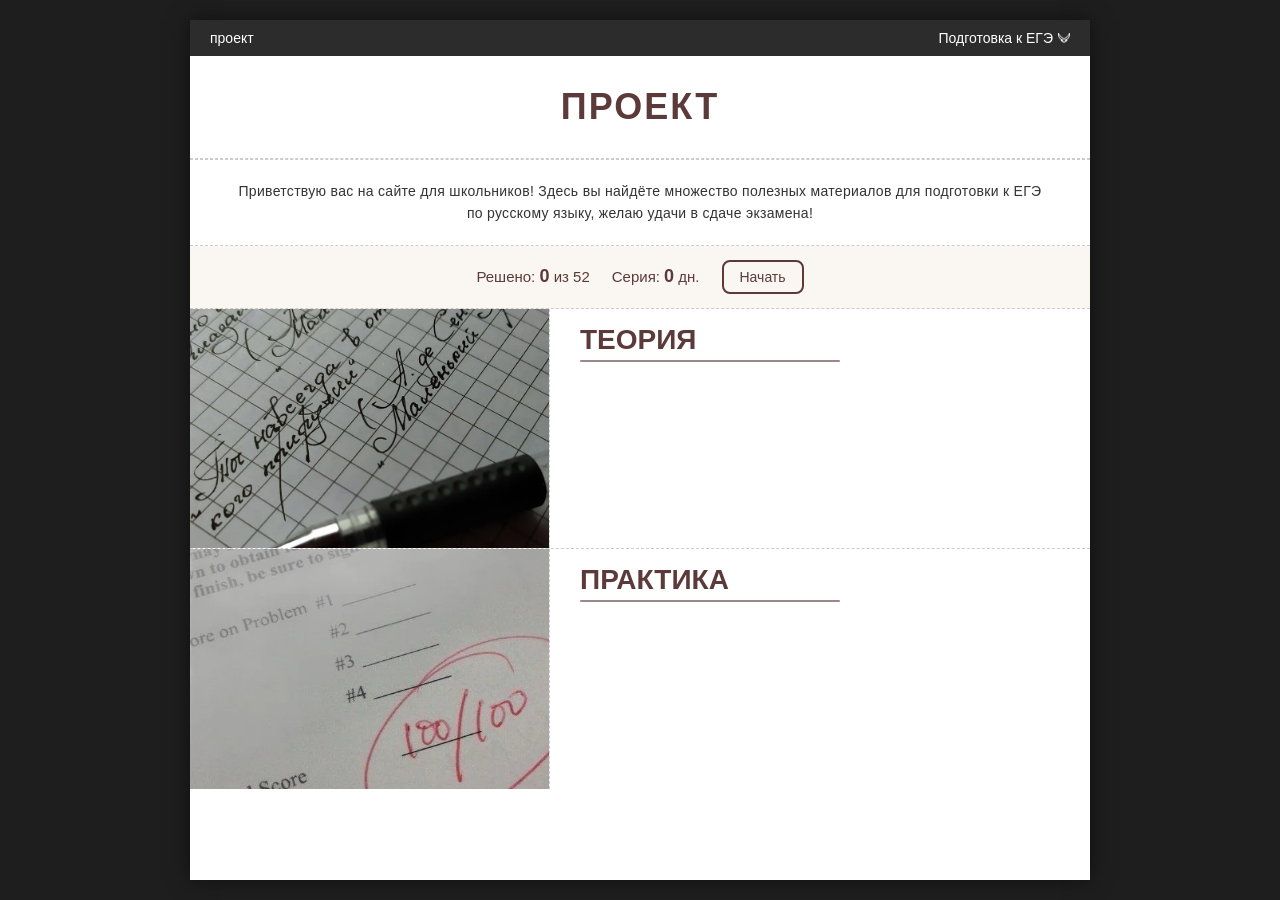
==== commit 6b97c818: "Add files via upload" ====
--- a/index.html
+++ b/index.html
@@ -1,81 +1,92 @@
-<!DOCTYPE html>
-<html lang="ru">
-<head>
-    <meta charset="UTF-8">
-    <meta name="viewport" content="width=device-width, initial-scale=1.0">
-    <title>Проект — Подготовка к ЕГЭ</title>
-
-    <link rel="preconnect" href="https://fonts.googleapis.com">
-    <link rel="preconnect" href="https://fonts.gstatic.com" crossorigin>
-    <link href="https://fonts.googleapis.com/css2?family=Oswald:wght@400;500;600&display=swap" rel="stylesheet">
-
-    <link rel="stylesheet" href="style.css">
-</head>
-<body>
-
-    <div class="container">
-        <!-- Шапка -->
-        <header>
-            <div class="header-left">
-                <span>проект</span>
-            </div>
-            <div class="header-right">
-                <span>Подготовка к ЕГЭ</span>
-                <span>▼</span>
-            </div>
-        </header>
-
-        <!-- Заголовок ПРОЕКТ -->
-        <div class="title-section">
-            <div class="title-box">
-                <h1>ПРОЕКТ</h1>
-            </div>
-        </div>
-
-        <!-- Приветствие -->
-        <div class="intro-text">
-            Приветствую на сайте для школьников! Здесь вы найдёте множество полезных материалов для подготовки к ЕГЭ по русскому языку, желаю удачи в сдаче экзамена!
-        </div>
-
-        <!-- Секция 1: Теор -->
-        <div class="content-section">
-            <div class="image-placeholder">
-                <img src="images/teor.jpg" alt="Теория">
-            </div>
-            <div class="text-content">
-                <a href="teor.html" class="card-link">
-                    <h2>Теория</h2>
-                </a>
-                <p>Нажмите, чтобы перейти к теории</p>
-            </div>
-        </div>
-
-        <!-- Секция 2: Практика -->
-        <div class="content-section">
-            <div class="image-placeholder image-placeholder--praktika">
-                <img src="images/praktika.jpg" alt="Практика">
-            </div>
-            <div class="text-content">
-                <a href="praktika.html" class="card-link">
-                    <h2>Практика</h2>
-                </a>
-                <p>Нажмите, чтобы перейти к практике</p>
-            </div>
-        </div>
-
-        <!-- Секция 3: Сочинения -->
-        <div class="content-section">
-            <div class="image-placeholder">
-                <img src="images/sochineniya.jpg" alt="Сочинения учеников 11-х классов">
-            </div>
-            <div class="text-content">
-                <a href="sochineniya.html" class="card-link">
-                    <h2>Сочинения учеников 11-х классов</h2>
-                </a>
-                <p>Нажмите, чтобы перейти к сочинениям</p>
-            </div>
-        </div>
-    </div>
-
-</body>
-</html>
+<!DOCTYPE html>
+<html lang="ru">
+<head>
+    <meta charset="UTF-8">
+    <meta name="viewport" content="width=device-width, initial-scale=1.0">
+    <title>Проект — Подготовка к ЕГЭ</title>
+
+    <link rel="preconnect" href="https://fonts.googleapis.com">
+    <link rel="preconnect" href="https://fonts.gstatic.com" crossorigin>
+    <link href="https://fonts.googleapis.com/css2?family=Oswald:wght@400;500;600&display=swap" rel="stylesheet">
+
+    <meta name="description" content="Тренажёр для подготовки к ЕГЭ по русскому языку: 9 задание, правописание корней.">
+    <meta property="og:title" content="Подготовка к ЕГЭ — 9 задание">
+    <meta property="og:description" content="Теория и интерактивные тренажёры по правописанию корней.">
+    <link rel="icon" href="images/logo-black.png">
+    <link rel="stylesheet" href="style.css">
+<link rel="manifest" href="manifest.json">
+    <meta name="theme-color" content="#2c2c2c">
+</head>
+<body>
+
+    <div class="container">
+        <!-- Шапка -->
+        <header>
+            <div class="header-left">
+                <span>проект</span>
+            </div>
+            <div class="header-right">
+                <span>Подготовка к ЕГЭ</span>
+                <img src="images/logo-white.png" class="header-logo" width="12" alt="Логотип">
+            </div>
+        </header>
+
+        <!-- Заголовок ПРОЕКТ -->
+        <div class="title-section">
+            <div class="title-box">
+                <h1>ПРОЕКТ</h1>
+            </div>
+        </div>
+
+        <!-- Приветствие -->
+        <div class="intro-text">
+            Приветствую вас на сайте для школьников! Здесь вы найдёте множество полезных материалов для подготовки к ЕГЭ по русскому языку, желаю удачи в сдаче экзамена!
+        </div>
+
+        <div class="home-progress" id="home-progress"></div>
+
+        <!-- Секция 1: Теория -->
+        <div class="content-section">
+            <div class="image-placeholder">
+                <img src="images/teor.jpg" alt="Теория">
+            </div>
+            <div class="text-content">
+                <a href="teor.html" class="card-link" aria-label="Теория: перейти к теории">
+                    <h2>Теория</h2>
+                </a>
+                <p>Нажмите, чтобы перейти к теории</p>
+            </div>
+        </div>
+
+        <!-- Секция 2: Практика -->
+        <div class="content-section">
+            <div class="image-placeholder image-placeholder--praktika">
+                <img src="images/praktika.jpg" alt="Практика">
+            </div>
+            <div class="text-content">
+                <a href="praktika.html" class="card-link" aria-label="Практика: перейти к тренажёрам">
+                    <h2>Практика</h2>
+                </a>
+                <p>Нажмите, чтобы перейти к практике</p>
+            </div>
+        </div>
+    </div>
+
+<script src="tasks.js"></script>
+    <script>
+        (function () {
+            var el = document.getElementById('home-progress');
+            try {
+                var solved = JSON.parse(localStorage.getItem('ege_practice_solved') || '[]').length;
+                var st = JSON.parse(localStorage.getItem('ege_streak') || '{}');
+                var total = Object.keys(TASKS).length;
+                var d = new Date().toDateString(), y = new Date(Date.now() - 864e5).toDateString();
+                var streak = (st.last === d || st.last === y) ? st.count : 0;
+                el.innerHTML = '<span>Решено: <b>' + solved + '</b> из ' + total + '</span><span>Серия: <b>' + streak + '</b> дн.</span>'
+                    + '<a href="praktika.html" class="home-progress__btn">' + (solved ? 'Продолжить' : 'Начать') + '</a>';
+            } catch (e) { el.style.display = 'none'; }
+        })();
+    </script>
+<script>if ('serviceWorker' in navigator) navigator.serviceWorker.register('sw.js').catch(function () {});</script>
+</body>
+</html>
--- a/style.css
+++ b/style.css
@@ -1,1074 +1,1412 @@
-/* ============================================================
-   БАЗОВЫЕ СТИЛИ
-   ============================================================ */
-
-* {
-    box-sizing: border-box;
-    margin: 0;
-    padding: 0;
-}
-
-body {
-    font-family: 'Georgia', serif;
-    background-color: #1e1e1e;
-    display: flex;
-    justify-content: center;
-    min-height: 100vh;
-    padding: 20px 0;
-}
-
-/* ============================================================
-   ГЛАВНАЯ СТРАНИЦА
-   ============================================================ */
-
-.container {
-    width: 100%;
-    max-width: 900px;
-    background-color: #ffffff;
-    box-shadow: 0 0 20px rgba(0, 0, 0, 0.5);
-    display: flex;
-    flex-direction: column;
-}
-
-/* ===== Шапка ===== */
-header {
-    background-color: #2c2c2c;
-    color: #ffffff;
-    padding: 10px 20px;
-    display: flex;
-    justify-content: space-between;
-    align-items: center;
-    font-size: 14px;
-    font-family: 'Oswald', Arial, sans-serif;
-}
-
-.header-left {
-    display: flex;
-    align-items: center;
-    gap: 10px;
-    font-weight: 500;
-}
-
-.back-link {
-    color: #ffffff;
-    text-decoration: none;
-    transition: opacity 0.2s;
-}
-
-.back-link:hover {
-    opacity: 0.7;
-}
-
-.header-right {
-    display: flex;
-    align-items: center;
-    gap: 5px;
-    cursor: pointer;
-    font-weight: 500;
-}
-
-/* ===== Заголовок "ПРОЕКТ" ===== */
-.title-section {
-    padding: 30px 20px;
-    display: flex;
-    justify-content: center;
-    border-bottom: 1px dashed #ccc;
-}
-
-.title-box {
-    text-align: center;
-}
-
-.title-box h1 {
-    font-family: 'Impact', 'Arial Black', sans-serif;
-    font-size: 36px;
-    color: #5c3a3a;
-    letter-spacing: 2px;
-    text-transform: uppercase;
-}
-
-/* ===== Приветствие ===== */
-.intro-text {
-    padding: 20px 40px;
-    text-align: center;
-    font-family: 'Oswald', Arial, sans-serif;
-    font-weight: 500;
-    font-size: 14px;
-    color: #333;
-    line-height: 1.6;
-    border-top: 1px dashed #ccc;
-    border-bottom: 1px dashed #ccc;
-    margin-bottom: 0;
-    letter-spacing: 0.3px;
-}
-
-/* ===== Секции с контентом (главная) ===== */
-.content-section {
-    display: flex;
-    border-bottom: 1px dashed #ccc;
-    height: 240px;
-    overflow: hidden;
-}
-
-.content-section:last-child {
-    border-bottom: none;
-}
-
-/* ===== Плейсхолдер с картинкой ===== */
-.image-placeholder {
-    width: 40%;
-    height: 100%;
-    background-color: #f7f7f7;
-    border-right: 1px dashed #ccc;
-    display: flex;
-    justify-content: center;
-    align-items: center;
-    overflow: hidden;
-    position: relative;
-    flex-shrink: 0;
-}
-
-.image-placeholder img {
-    width: 100%;
-    height: 100%;
-    object-fit: cover;
-    object-position: center;
-    display: block;
-}
-
-/* ===== Особый стиль для 2-й карточки (Практика) ===== */
-.image-placeholder--praktika img {
-    object-position: center 20%;
-}
-
-/* ===== Текстовая часть карточки ===== */
-.text-content {
-    width: 60%;
-    padding: 15px 30px 30px;
-    display: flex;
-    flex-direction: column;
-    justify-content: flex-start;
-    overflow: hidden;
-}
-
-.card-link {
-    text-decoration: none;
-    color: inherit;
-    display: inline-block;
-    width: fit-content;
-}
-
-.text-content h2 {
-    font-family: 'Impact', 'Arial Black', sans-serif;
-    font-size: 28px;
-    color: #5c3a3a;
-    margin: 0;
-    text-transform: uppercase;
-    transition: transform 0.25s ease, color 0.25s ease;
-    transform-origin: left center;
-}
-
-.card-link:hover h2,
-.card-link:focus h2 {
-    transform: scale(1.08);
-    color: #7a4a4a;
-}
-
-/* ===== Декоративная линия под заголовком ===== */
-.text-content p {
-    font-size: 0;
-    line-height: 0;
-    color: transparent;
-    width: 100%;
-    max-width: 260px;
-    height: 2px;
-    background-color: #5c3a3a;
-    margin-top: 4px;
-    display: block;
-    border-radius: 1px;
-    opacity: 0.6;
-    transition: opacity 0.25s ease, max-width 0.35s ease;
-}
-
-.card-link:hover ~ p,
-.content-section:has(.card-link:hover) .text-content p {
-    opacity: 1;
-    max-width: 275px;
-}
-
-/* ============================================================
-   СТРАНИЦА ТЕОРИИ
-   ============================================================ */
-
-.theory-subtitle {
-    text-align: center;
-    font-family: 'Oswald', Arial, sans-serif;
-    font-weight: 500;
-    font-size: 17px;
-    color: #5c3a3a;
-    margin: 0 40px 25px;
-    padding-bottom: 20px;
-    border-bottom: 1px dashed #ccc;
-    letter-spacing: 0.5px;
-}
-
-.page-content {
-    padding: 10px 40px 30px;
-    font-family: 'Oswald', Arial, sans-serif;
-    font-weight: 400;
-    font-size: 15px;
-    color: #333;
-    line-height: 1.7;
-}
-
-.page-content p {
-    margin-bottom: 15px;
-}
-
-.rules-section {
-    padding: 0 0 20px;
-}
-
-.rules-section h2 {
-    font-family: 'Oswald', Arial, sans-serif;
-    font-weight: 500;
-    font-size: 18px;
-    color: #5c3a3a;
-    margin: 20px 0 15px;
-    border-bottom: 2px solid #eee;
-    padding-bottom: 8px;
-    letter-spacing: 0.3px;
-}
-
-.rules-section p,
-.rules-section li {
-    font-family: 'Oswald', Arial, sans-serif;
-    font-weight: 400;
-    font-size: 14px;
-    color: #333;
-    line-height: 1.7;
-}
-
-.rules-list {
-    padding-left: 20px;
-    margin-bottom: 15px;
-}
-
-.rules-list li {
-    margin-bottom: 8px;
-}
-
-.algo-step {
-    margin-bottom: 18px;
-}
-
-.algo-step p {
-    font-family: 'Oswald', Arial, sans-serif;
-    font-weight: 400;
-    font-size: 14px;
-    color: #333;
-    line-height: 1.7;
-}
-
-.algo-sublist {
-    list-style: disc;
-    padding-left: 30px;
-    margin-top: 10px;
-}
-
-.algo-sublist li {
-    font-family: 'Oswald', Arial, sans-serif;
-    font-weight: 400;
-    font-size: 14px;
-    color: #333;
-    line-height: 1.7;
-    margin-bottom: 8px;
-}
-
-/* ============================================================
-   МОДАЛЬНОЕ ОКНО
-   ============================================================ */
-.modal {
-    display: none;
-    position: fixed;
-    top: 0; left: 0;
-    width: 100%; height: 100%;
-    background: rgba(0, 0, 0, 0.75);
-    z-index: 1000;
-    justify-content: center;
-    align-items: center;
-    padding: 20px;
-    opacity: 0;
-    transition: opacity 0.2s ease;
-}
-
-.modal.active {
-    display: flex;
-    opacity: 1;
-}
-
-.modal-content {
-    background: #fff;
-    padding: 30px 35px;
-    border-radius: 10px;
-    max-width: 1100px;
-    width: 100%;
-    max-height: 90vh;
-    overflow-y: auto;
-    position: relative;
-    animation: zoomIn 0.25s ease;
-}
-
-@keyframes zoomIn {
-    from { transform: scale(0.85); opacity: 0; }
-    to   { transform: scale(1);    opacity: 1; }
-}
-
-.modal-close {
-    position: absolute;
-    top: 15px;
-    right: 25px;
-    font-size: 38px;
-    color: #fff;
-    cursor: pointer;
-    line-height: 1;
-    z-index: 1001;
-    transition: opacity 0.2s;
-}
-
-.modal-close:hover {
-    opacity: 0.7;
-}
-
-.full-table h3 {
-    font-family: 'Oswald', Arial, sans-serif;
-    font-weight: 600;
-    font-size: 22px;
-    color: #5c3a3a;
-    margin-bottom: 20px;
-    padding-bottom: 10px;
-    border-bottom: 2px solid #eee;
-    letter-spacing: 0.5px;
-}
-
-.modal-subtitle {
-    font-family: 'Oswald', Arial, sans-serif;
-    font-weight: 500;
-    font-size: 17px;
-    color: #5c3a3a;
-    margin: 20px 0 10px;
-    letter-spacing: 0.3px;
-}
-
-.intro-text-modal {
-    font-family: 'Oswald', Arial, sans-serif;
-    font-weight: 400;
-    font-size: 14px;
-    color: #333;
-    line-height: 1.7;
-    margin-bottom: 14px;
-}
-
-.intro-text-modal--center {
-    text-align: center;
-    font-weight: 500;
-    font-size: 15px;
-    padding: 15px 20px;
-    background: #faf7f2;
-    border-left: 4px solid #8b6f47;
-    border-radius: 6px;
-    margin-bottom: 25px;
-}
-
-/* ===== Карточки правил (Книга 1) ===== */
-.rule-card-modal {
-    background: #faf7f2;
-    border-left: 5px solid #5c3a3a;
-    border-radius: 6px;
-    padding: 18px 22px;
-    margin-bottom: 18px;
-    font-family: 'Oswald', Arial, sans-serif;
-    font-weight: 400;
-    font-size: 14px;
-    color: #333;
-    line-height: 1.7;
-}
-
-.rule-card-modal__title {
-    font-family: 'Oswald', Arial, sans-serif;
-    font-weight: 600;
-    font-size: 15px;
-    color: #5c3a3a;
-    text-transform: uppercase;
-    letter-spacing: 1px;
-    margin-bottom: 12px;
-    padding-bottom: 8px;
-    border-bottom: 1px dashed #d9cdb8;
-}
-
-.rule-card-modal p {
-    margin-bottom: 10px;
-}
-
-.rule-card-modal p:last-child {
-    margin-bottom: 0;
-}
-
-.rule-card-modal b {
-    color: #5c3a3a;
-    font-weight: 600;
-}
-
-/* ============================================================
-   ТАБЛИЦЫ ВНУТРИ МОДАЛОК
-   ============================================================ */
-.chered-table,
-.omofon-table,
-.vocab-table {
-    width: 100%;
-    border-collapse: collapse;
-    font-family: 'Oswald', Arial, sans-serif;
-    font-weight: 400;
-    font-size: 13px;
-    margin-bottom: 15px;
-}
-
-.chered-table th,
-.omofon-table th,
-.vocab-table th {
-    background: #5c3a3a;
-    color: #fff;
-    padding: 12px 14px;
-    text-align: left;
-    font-weight: 500;
-    font-size: 14px;
-    letter-spacing: 0.3px;
-}
-
-.chered-table td,
-.omofon-table td,
-.vocab-table td {
-    padding: 12px 14px;
-    border-bottom: 1px solid #eee;
-    vertical-align: top;
-    line-height: 1.6;
-}
-
-.chered-table tr:nth-child(even) td,
-.omofon-table tr:nth-child(even) td,
-.vocab-table tr:nth-child(even) td {
-    background: #fafafa;
-}
-
-.chered-table td:first-child {
-    width: 55%;
-    background: #fdfaf5;
-}
-
-.chered-table td:last-child {
-    width: 45%;
-    background: #fdf6f5;
-    color: #6a4a4a;
-}
-
-.omofon-table th {
-    text-align: center;
-}
-
-.omofon-table td {
-    width: 50%;
-}
-
-.vocab-table td {
-    width: 25%;
-    text-align: left;
-}
-
-/* ============================================================
-   ПОЛКА С ВЕРТИКАЛЬНЫМИ КНИГАМИ
-   ============================================================ */
-.books-shelf {
-    padding: 45px 40px 55px;
-    background: #f7f3ec;
-    border-top: 1px dashed #ccc;
-}
-
-.books-shelf__inner {
-    display: flex;
-    align-items: flex-end;
-    justify-content: center;
-    gap: 14px;
-    min-height: 320px;
-    padding: 0 10px 14px;
-    border-bottom: 5px solid #8b6f47;
-    position: relative;
-    flex-wrap: wrap;
-}
-
-.books-shelf__inner::after {
-    content: '';
-    position: absolute;
-    bottom: -5px;
-    left: 0;
-    right: 0;
-    height: 10px;
-    background: linear-gradient(to bottom, rgba(139, 111, 71, 0.28), transparent);
-    border-radius: 0 0 6px 6px;
-}
-
-.book--vertical {
-    width: 90px;
-    height: 300px;
-    border-radius: 5px 5px 4px 4px;
-    background: linear-gradient(
-        90deg,
-        #8b6f47 0%,
-        #b89b70 12%,
-        #d6bd93 50%,
-        #b89b70 88%,
-        #8b6f47 100%
-    );
-    box-shadow:
-        inset 0 4px 0 rgba(255, 255, 255, 0.22),
-        inset 0 -4px 0 rgba(0, 0, 0, 0.18),
-        inset -3px 0 0 rgba(255, 255, 255, 0.15),
-        inset 3px 0 0 rgba(0, 0, 0, 0.14),
-        3px 4px 8px rgba(0, 0, 0, 0.2);
-    display: flex;
-    align-items: center;
-    justify-content: center;
-    cursor: pointer;
-    transition: transform 0.3s ease, box-shadow 0.3s ease;
-    transform-origin: bottom center;
-    position: relative;
-    overflow: hidden;
-    padding: 22px 8px;
-}
-
-.book--vertical::before,
-.book--vertical::after {
-    content: '';
-    position: absolute;
-    left: 10px;
-    right: 10px;
-    height: 2px;
-    background: rgba(74, 58, 40, 0.45);
-}
-
-.book--vertical::before { top: 16px; }
-.book--vertical::after  { bottom: 16px; }
-
-.book__label {
-    font-family: 'Oswald', Arial, sans-serif;
-    font-weight: 500;
-    font-size: 13px;
-    color: #2a1e0f;
-    letter-spacing: 0.5px;
-    line-height: 1.25;
-    text-align: center;
-    text-shadow: 0 1px 0 rgba(255, 255, 255, 0.3);
-    word-break: break-word;
-    hyphens: auto;
-    overflow: hidden;
-    max-height: 100%;
-    padding: 4px 0;
-}
-
-.book--vertical:hover {
-    transform: translateY(-10px) scale(1.05);
-    box-shadow:
-        inset 0 4px 0 rgba(255, 255, 255, 0.3),
-        inset 0 -4px 0 rgba(0, 0, 0, 0.18),
-        inset -3px 0 0 rgba(255, 255, 255, 0.2),
-        inset 3px 0 0 rgba(0, 0, 0, 0.14),
-        0 14px 24px rgba(0, 0, 0, 0.28);
-}
-
-/* ============================================================
-   ОБЩИЙ АДАПТИВ
-   ============================================================ */
-@media (max-width: 720px) {
-    .container {
-        max-width: 100%;
-    }
-
-    .content-section {
-        flex-direction: column;
-        height: auto;
-    }
-
-    .image-placeholder {
-        width: 100%;
-        height: 200px;
-        border-right: none;
-        border-bottom: 1px dashed #ccc;
-    }
-
-    .text-content {
-        width: 100%;
-        padding: 15px 20px 20px;
-    }
-
-    .modal-content {
-        padding: 20px 18px;
-        max-width: 100%;
-    }
-
-    .full-table h3 {
-        font-size: 18px;
-    }
-
-    .chered-table,
-    .omofon-table,
-    .vocab-table {
-        font-size: 11px;
-    }
-
-    .chered-table td,
-    .omofon-table td,
-    .vocab-table td,
-    .chered-table th,
-    .omofon-table th,
-    .vocab-table th {
-        padding: 8px 10px;
-    }
-
-    .vocab-table td {
-        width: 50%;
-    }
-
-    .theory-subtitle {
-        margin: 0 20px 20px;
-        font-size: 15px;
-    }
-
-    .page-content {
-        padding: 10px 20px 20px;
-    }
-
-    .books-shelf {
-        padding: 25px 15px 35px;
-    }
-
-    .books-shelf__inner {
-        gap: 10px;
-        min-height: 260px;
-    }
-
-    .book--vertical {
-        width: 70px;
-        height: 240px;
-        padding: 16px 6px;
-    }
-
-    .book__label {
-        font-size: 11px;
-        line-height: 1.2;
-    }
-
-    .book--vertical::before { top: 12px; }
-    .book--vertical::after  { bottom: 12px; }
-}
-
-/* ============================================================
-   СТРАНИЦА ПРАКТИКИ
-   ============================================================ */
-
-/* Область с карточками */
-.practice-area {
-    position: relative;
-    padding: 30px 60px 100px;
-    min-height: 540px;
-}
-
-/* Каждая карточка */
-.practice-item {
-    display: flex;
-    align-items: center;
-    gap: 20px;
-    position: absolute;
-}
-
-.practice-item--day { top: 30px; left: 80px; }
-.practice-item--week { top: 240px; right: 80px; flex-direction: row-reverse; }
-
-/* Квадрат карточки */
-.practice-square {
-    width: 240px;
-    height: 240px;
-    background-color: #faf7f2;
-    border: 3px solid #5c3a3a;
-    border-radius: 6px;
-    display: flex;
-    align-items: center;
-    justify-content: center;
-    text-align: center;
-    font-family: 'Oswald', Arial, sans-serif;
-    font-weight: 600;
-    font-size: 18px;
-    color: #5c3a3a;
-    letter-spacing: 1.5px;
-    line-height: 1.4;
-    flex-shrink: 0;
-    box-shadow: 5px 5px 0 rgba(92, 58, 58, 0.18);
-    transition: transform 0.25s ease, box-shadow 0.25s ease;
-    cursor: pointer;
-    padding: 20px;
-}
-
-.practice-square:hover {
-    transform: translate(-3px, -3px);
-    box-shadow: 8px 8px 0 rgba(92, 58, 58, 0.28);
-}
-
-.practice-square--text {
-    background-color: #f7f3ec;
-    font-size: 26px;
-    font-style: italic;
-    letter-spacing: 3px;
-}
-
-/* Номер задания внутри карточки */
-.practice-square__label {
-    font-size: 16px;
-    letter-spacing: 1px;
-    line-height: 1.5;
-    text-align: center;
-    color: #5c3a3a;
-}
-
-.practice-square__label b {
-    display: block;
-    font-size: 48px;
-    font-weight: 700;
-    line-height: 1.1;
-    margin-top: 6px;
-    color: #5c3a3a;
-}
-
-.practice-square--text .practice-square__label {
-    font-size: 14px;
-    font-style: normal;
-    letter-spacing: 1px;
-}
-
-.practice-square--text .practice-square__label b {
-    font-size: 44px;
-}
-
-/* Подписи под карточками */
-.practice-label {
-    font-family: 'Oswald', Arial, sans-serif;
-    font-weight: 500;
-    font-size: 22px;
-    color: #5c3a3a;
-    letter-spacing: 1px;
-    text-transform: lowercase;
-    white-space: nowrap;
-}
-
-/* Таймер */
-.practice-timer {
-    display: block;
-    margin-top: 6px;
-    font-size: 13px;
-    font-weight: 400;
-    color: #8a6a5a;
-    letter-spacing: 0.3px;
-    text-transform: none;
-}
-
-/* Заголовок над лентой */
-.ribbon-title {
-    text-align: center;
-    font-family: 'Oswald', Arial, sans-serif;
-    font-weight: 500;
-    font-size: 19px;
-    color: #5c3a3a;
-    letter-spacing: 1px;
-    padding: 25px 40px 20px;
-    border-top: 1px dashed #ccc;
-    text-transform: none;
-}
-
-/* Бегущая лента */
-.ribbon {
-    overflow: hidden;
-    padding: 40px 0;
-    background: #faf7f2;
-}
-
-.ribbon-track {
-    display: flex;
-    gap: 18px;
-    width: max-content;
-    animation: ribbon-move 60s linear infinite;
-}
-
-.ribbon-square {
-    width: 120px;
-    height: 120px;
-    background: repeating-linear-gradient(
-        45deg, #e8d9bf, #e8d9bf 10px, #d9c4a0 10px, #d9c4a0 20px
-    );
-    border-radius: 8px;
-    flex-shrink: 0;
-    box-shadow: 2px 2px 6px rgba(139, 111, 71, 0.15);
-    cursor: pointer;
-    transition: transform 0.2s ease, box-shadow 0.2s ease, background 0.3s ease;
-}
-
-.ribbon-square:hover {
-    transform: scale(1.08);
-    box-shadow: 4px 4px 12px rgba(139, 111, 71, 0.35);
-}
-
-.ribbon-square--solved {
-    background: repeating-linear-gradient(
-        45deg, #c8d6c8, #c8d6c8 10px, #b5c9b5 10px, #b5c9b5 20px
-    );
-    opacity: 0.7;
-}
-
-@keyframes ribbon-move {
-    from { transform: translateX(-50%); }
-    to   { transform: translateX(0); }
-}
-
-/* Блок "Все задания" */
-.more-tasks {
-    padding: 30px 40px 50px;
-    background: #faf7f2;
-    border-top: 1px dashed #ccc;
-}
-
-.more-tasks__title {
-    font-family: 'Oswald', Arial, sans-serif;
-    font-weight: 500;
-    font-size: 18px;
-    color: #5c3a3a;
-    letter-spacing: 1px;
-    margin-bottom: 20px;
-    text-align: center;
-}
-
-.more-tasks__grid {
-    display: flex;
-    flex-wrap: wrap;
-    justify-content: center;
-    gap: 12px;
-    max-width: 700px;
-    margin: 0 auto;
-}
-
-.more-tasks__btn {
-    font-family: 'Oswald', Arial, sans-serif;
-    font-weight: 500;
-    font-size: 16px;
-    padding: 14px 0;
-    border: 2px solid #5c3a3a;
-    border-radius: 8px;
-    background: #faf7f2;
-    color: #5c3a3a;
-    cursor: pointer;
-    transition: background 0.2s ease, color 0.2s ease, transform 0.15s ease;
-    width: 80px;
-    flex-shrink: 0;
-}
-
-.more-tasks__btn:hover {
-    background: #5c3a3a;
-    color: #fff;
-    transform: translateY(-2px);
-}
-
-.more-tasks__btn--solved {
-    background: #e8f5e8;
-    border-color: #7bbf7b;
-    color: #2e6b2e;
-}
-
-.more-tasks__btn--solved:hover {
-    background: #7bbf7b;
-    color: #fff;
-}
-
-/* Задание внутри модального окна */
-.task-title {
-    font-family: 'Oswald', Arial, sans-serif;
-    font-weight: 600;
-    font-size: 22px;
-    color: #5c3a3a;
-    margin-bottom: 20px;
-    padding-bottom: 12px;
-    border-bottom: 2px solid #eee;
-    letter-spacing: 0.5px;
-}
-
-.task-text {
-    font-family: 'Oswald', Arial, sans-serif;
-    font-size: 15px;
-    color: #333;
-    margin-bottom: 22px;
-    line-height: 1.7;
-}
-
-.quiz-row {
-    border-radius: 8px;
-    margin-bottom: 10px;
-    border: 2px solid transparent;
-    transition: background 0.2s ease, border-color 0.2s ease;
-}
-
-.quiz-option {
-    display: flex;
-    align-items: flex-start;
-    gap: 12px;
-    padding: 12px 16px;
-    cursor: pointer;
-    font-family: 'Oswald', Arial, sans-serif;
-    font-size: 15px;
-    line-height: 1.6;
-    background: #fafafa;
-    border-radius: 8px;
-    user-select: none;
-    transition: background 0.2s ease;
-}
-
-.quiz-option:hover { background: #f3ede4; }
-
-.quiz-option input[type="checkbox"] {
-    margin-top: 3px;
-    width: 18px;
-    height: 18px;
-    accent-color: #5c3a3a;
-    cursor: pointer;
-    flex-shrink: 0;
-}
-
-.quiz-num { font-weight: 600; color: #5c3a3a; flex-shrink: 0; }
-.quiz-text { flex: 1; }
-
-.quiz-row--correct { border-color: #7bbf7b; background: #eef8ee; }
-.quiz-row--correct .quiz-option { background: #eef8ee; }
-
-.quiz-row--wrong { border-color: #e08585; background: #fdeeee; }
-.quiz-row--wrong .quiz-option { background: #fdeeee; }
-
-.quiz-row--missed { border-color: #e6c46a; background: #fdf6e3; }
-.quiz-row--missed .quiz-option { background: #fdf6e3; }
-
-.quiz-actions {
-    display: flex;
-    gap: 14px;
-    margin: 22px 0 15px;
-}
-
-.quiz-btn {
-    font-family: 'Oswald', Arial, sans-serif;
-    font-weight: 500;
-    font-size: 16px;
-    letter-spacing: 0.5px;
-    padding: 12px 30px;
-    border: none;
-    border-radius: 8px;
-    background: #5c3a3a;
-    color: #fff;
-    cursor: pointer;
-    transition: background 0.2s ease, transform 0.15s ease;
-}
-
-.quiz-btn:hover { background: #7a4a4a; transform: translateY(-1px); }
-
-.quiz-btn--reset { background: #e8d9bf; color: #5c3a3a; }
-.quiz-btn--reset:hover { background: #d9c4a0; }
-
-.quiz-result {
-    margin-top: 18px;
-    padding: 14px 20px;
-    border-radius: 8px;
-    font-family: 'Oswald', Arial, sans-serif;
-    font-size: 16px;
-    line-height: 1.6;
-    display: none;
-}
-
-.quiz-result--ok,
-.quiz-result--fail,
-.quiz-result--warn { display: block; }
-
-.quiz-result--ok { background: #eef8ee; border-left: 5px solid #7bbf7b; color: #2e6b2e; }
-.quiz-result--fail { background: #fdeeee; border-left: 5px solid #e08585; color: #8a2b2b; }
-.quiz-result--warn { background: #fdf6e3; border-left: 5px solid #e6c46a; color: #8a6a1f; }
-
-.quiz-hint { font-size: 14px; color: #6a4a4a; }
-
-/* Сообщение "Все задания решены" */
-.all-done {
-    text-align: center;
-    padding: 30px 20px;
-    font-family: 'Oswald', Arial, sans-serif;
-}
-
-.all-done__emoji {
-    font-size: 56px;
-    line-height: 1;
-    margin-bottom: 18px;
-    text-align: center;
-}
-
-.all-done__title {
-    font-size: 26px;
-    font-weight: 600;
-    color: #5c3a3a;
-    margin-bottom: 15px;
-    letter-spacing: 0.5px;
-}
-
-.all-done__text {
-    font-size: 18px;
-    color: #333;
-    margin-bottom: 25px;
-}
-
-.all-done__actions {
-    display: flex;
-    justify-content: center;
-    gap: 15px;
-}
-
-/* ============================================================
-   АДАПТИВ ДЛЯ ПРАКТИКИ
-   ============================================================ */
-@media (max-width: 720px) {
-    .practice-area { padding: 20px; min-height: auto; }
-
-    .practice-item {
-        position: relative;
-        top: auto; left: auto; right: auto;
-        flex-direction: column;
-        gap: 12px;
-        margin-bottom: 30px;
-        align-items: flex-start;
-    }
-
-    .practice-item--week { flex-direction: column; align-items: flex-end; }
-
-    .practice-square { width: 180px; height: 180px; font-size: 14px; }
-    .practice-square--text { font-size: 20px; }
-    .practice-square__label b { font-size: 36px; }
-    .practice-square--text .practice-square__label b { font-size: 32px; }
-    .practice-label { font-size: 17px; }
-    .practice-timer { font-size: 11px; }
-
-    .ribbon-title { font-size: 16px; padding: 20px 20px 15px; }
-    .ribbon-square { width: 80px; height: 80px; }
-
-    .more-tasks { padding: 20px 15px 30px; }
-    .more-tasks__grid { gap: 8px; }
-    .more-tasks__btn { font-size: 14px; padding: 10px 0; width: 56px; }
-
-    .all-done__emoji { font-size: 42px; margin-bottom: 12px; }
-    .all-done__title { font-size: 20px; }
-    .all-done__text { font-size: 16px; }
-}
+/* ============================================================
+   БАЗОВЫЕ СТИЛИ
+   ============================================================ */
+
+* {
+    box-sizing: border-box;
+    margin: 0;
+    padding: 0;
+}
+
+body {
+    font-family: 'Georgia', serif;
+    background-color: #1e1e1e;
+    display: flex;
+    justify-content: center;
+    min-height: 100vh;
+    padding: 20px 0;
+}
+
+/* ============================================================
+   ГЛАВНАЯ СТРАНИЦА
+   ============================================================ */
+
+.container {
+    width: 100%;
+    max-width: 900px;
+    background-color: #ffffff;
+    box-shadow: 0 0 20px rgba(0, 0, 0, 0.5);
+    display: flex;
+    flex-direction: column;
+}
+
+header {
+    background-color: #2c2c2c;
+    color: #ffffff;
+    padding: 10px 20px;
+    display: flex;
+    justify-content: space-between;
+    align-items: center;
+    font-size: 14px;
+    font-family: 'Oswald', Arial, sans-serif;
+}
+
+.header-left {
+    display: flex;
+    align-items: center;
+    gap: 10px;
+    font-weight: 500;
+}
+
+.back-link {
+    color: #ffffff;
+    text-decoration: none;
+    transition: opacity 0.2s;
+}
+
+.back-link:hover { opacity: 0.7; }
+
+.header-right {
+    display: flex;
+    align-items: center;
+    gap: 5px;
+    cursor: pointer;
+    font-weight: 500;
+}
+
+.title-section {
+    padding: 30px 20px;
+    display: flex;
+    justify-content: center;
+    border-bottom: 1px dashed #ccc;
+}
+
+.title-box { text-align: center; }
+
+.title-box h1 {
+    font-family: 'Impact', 'Arial Black', sans-serif;
+    font-size: 36px;
+    color: #5c3a3a;
+    letter-spacing: 2px;
+    text-transform: uppercase;
+}
+
+.intro-text {
+    padding: 20px 40px;
+    text-align: center;
+    font-family: 'Oswald', Arial, sans-serif;
+    font-weight: 500;
+    font-size: 14px;
+    color: #333;
+    line-height: 1.6;
+    border-top: 1px dashed #ccc;
+    border-bottom: 1px dashed #ccc;
+    margin-bottom: 0;
+    letter-spacing: 0.3px;
+}
+
+.content-section {
+    display: flex;
+    border-bottom: 1px dashed #ccc;
+    height: 240px;
+    overflow: hidden;
+}
+
+.content-section:last-child { border-bottom: none; }
+
+.image-placeholder {
+    width: 40%;
+    height: 100%;
+    background-color: #f7f7f7;
+    border-right: 1px dashed #ccc;
+    display: flex;
+    justify-content: center;
+    align-items: center;
+    overflow: hidden;
+    position: relative;
+    flex-shrink: 0;
+}
+
+.image-placeholder img {
+    width: 100%;
+    height: 100%;
+    object-fit: cover;
+    object-position: center;
+    display: block;
+}
+
+.image-placeholder--praktika img { object-position: center 20%; }
+
+.text-content {
+    width: 60%;
+    padding: 15px 30px 30px;
+    display: flex;
+    flex-direction: column;
+    justify-content: flex-start;
+    overflow: hidden;
+}
+
+.card-link {
+    text-decoration: none;
+    color: inherit;
+    display: inline-block;
+    width: fit-content;
+}
+
+.text-content h2 {
+    font-family: 'Impact', 'Arial Black', sans-serif;
+    font-size: 28px;
+    color: #5c3a3a;
+    margin: 0;
+    text-transform: uppercase;
+    transition: transform 0.25s ease, color 0.25s ease;
+    transform-origin: left center;
+}
+
+.card-link:hover h2,
+.card-link:focus h2 {
+    transform: scale(1.08);
+    color: #7a4a4a;
+}
+
+.text-content p {
+    font-size: 0;
+    line-height: 0;
+    color: transparent;
+    width: 100%;
+    max-width: 260px;
+    height: 2px;
+    background-color: #5c3a3a;
+    margin-top: 4px;
+    display: block;
+    border-radius: 1px;
+    opacity: 0.6;
+    transition: opacity 0.25s ease, max-width 0.35s ease;
+}
+
+.card-link:hover ~ p,
+.content-section:has(.card-link:hover) .text-content p {
+    opacity: 1;
+    max-width: 275px;
+}
+
+/* ============================================================
+   СТРАНИЦА ТЕОРИИ
+   ============================================================ */
+
+.theory-subtitle {
+    text-align: center;
+    font-family: 'Oswald', Arial, sans-serif;
+    font-weight: 500;
+    font-size: 17px;
+    color: #5c3a3a;
+    margin: 0 40px 25px;
+    padding-bottom: 20px;
+    border-bottom: 1px dashed #ccc;
+    letter-spacing: 0.5px;
+}
+
+.page-content {
+    padding: 10px 40px 30px;
+    font-family: 'Oswald', Arial, sans-serif;
+    font-weight: 400;
+    font-size: 15px;
+    color: #333;
+    line-height: 1.7;
+}
+
+.page-content p { margin-bottom: 15px; }
+
+.rules-section { padding: 0 0 20px; }
+
+.rules-section h2 {
+    font-family: 'Oswald', Arial, sans-serif;
+    font-weight: 500;
+    font-size: 18px;
+    color: #5c3a3a;
+    margin: 20px 0 15px;
+    border-bottom: 2px solid #eee;
+    padding-bottom: 8px;
+    letter-spacing: 0.3px;
+}
+
+.rules-section p,
+.rules-section li {
+    font-family: 'Oswald', Arial, sans-serif;
+    font-weight: 400;
+    font-size: 14px;
+    color: #333;
+    line-height: 1.7;
+}
+
+.rules-list {
+    padding-left: 20px;
+    margin-bottom: 15px;
+}
+
+.rules-list li { margin-bottom: 8px; }
+
+.algo-step { margin-bottom: 18px; }
+
+.algo-step p {
+    font-family: 'Oswald', Arial, sans-serif;
+    font-weight: 400;
+    font-size: 14px;
+    color: #333;
+    line-height: 1.7;
+}
+
+.algo-sublist {
+    list-style: disc;
+    padding-left: 30px;
+    margin-top: 10px;
+}
+
+.algo-sublist li {
+    font-family: 'Oswald', Arial, sans-serif;
+    font-weight: 400;
+    font-size: 14px;
+    color: #333;
+    line-height: 1.7;
+    margin-bottom: 8px;
+}
+
+/* ============================================================
+   МОДАЛЬНОЕ ОКНО
+   ============================================================ */
+.modal {
+    display: none;
+    position: fixed;
+    top: 0; left: 0;
+    width: 100%; height: 100%;
+    background: rgba(0, 0, 0, 0.75);
+    z-index: 1000;
+    justify-content: center;
+    align-items: center;
+    padding: 20px;
+    opacity: 0;
+    transition: opacity 0.2s ease;
+}
+
+.modal.active {
+    display: flex;
+    opacity: 1;
+}
+
+.modal-content {
+    background: #fff;
+    padding: 30px 35px;
+    border-radius: 10px;
+    max-width: 1100px;
+    width: 100%;
+    max-height: 90vh;
+    overflow-y: auto;
+    position: relative;
+    animation: zoomIn 0.25s ease;
+}
+
+@keyframes zoomIn {
+    from { transform: scale(0.85); opacity: 0; }
+    to   { transform: scale(1);    opacity: 1; }
+}
+
+.modal-close {
+    position: absolute;
+    top: 15px;
+    right: 25px;
+    font-size: 38px;
+    color: #fff;
+    cursor: pointer;
+    line-height: 1;
+    z-index: 1001;
+    transition: opacity 0.2s;
+}
+
+.modal-close:hover { opacity: 0.7; }
+
+.full-table h3 {
+    font-family: 'Oswald', Arial, sans-serif;
+    font-weight: 600;
+    font-size: 22px;
+    color: #5c3a3a;
+    margin-bottom: 20px;
+    padding-bottom: 10px;
+    border-bottom: 2px solid #eee;
+    letter-spacing: 0.5px;
+}
+
+.modal-subtitle {
+    font-family: 'Oswald', Arial, sans-serif;
+    font-weight: 500;
+    font-size: 17px;
+    color: #5c3a3a;
+    margin: 20px 0 10px;
+    letter-spacing: 0.3px;
+}
+
+.intro-text-modal {
+    font-family: 'Oswald', Arial, sans-serif;
+    font-weight: 400;
+    font-size: 14px;
+    color: #333;
+    line-height: 1.7;
+    margin-bottom: 14px;
+}
+
+.intro-text-modal--center {
+    text-align: center;
+    font-weight: 500;
+    font-size: 15px;
+    padding: 15px 20px;
+    background: #faf7f2;
+    border-left: 4px solid #8b6f47;
+    border-radius: 6px;
+    margin-bottom: 25px;
+}
+
+.rule-card-modal {
+    background: #faf7f2;
+    border-left: 5px solid #5c3a3a;
+    border-radius: 6px;
+    padding: 18px 22px;
+    margin-bottom: 18px;
+    font-family: 'Oswald', Arial, sans-serif;
+    font-weight: 400;
+    font-size: 14px;
+    color: #333;
+    line-height: 1.7;
+}
+
+.rule-card-modal__title {
+    font-family: 'Oswald', Arial, sans-serif;
+    font-weight: 600;
+    font-size: 15px;
+    color: #5c3a3a;
+    text-transform: uppercase;
+    letter-spacing: 1px;
+    margin-bottom: 12px;
+    padding-bottom: 8px;
+    border-bottom: 1px dashed #d9cdb8;
+}
+
+.rule-card-modal p { margin-bottom: 10px; }
+.rule-card-modal p:last-child { margin-bottom: 0; }
+.rule-card-modal b { color: #5c3a3a; font-weight: 600; }
+
+/* ============================================================
+   ТАБЛИЦЫ ВНУТРИ МОДАЛОК
+   ============================================================ */
+.chered-table,
+.omofon-table,
+.vocab-table {
+    width: 100%;
+    border-collapse: collapse;
+    font-family: 'Oswald', Arial, sans-serif;
+    font-weight: 400;
+    font-size: 13px;
+    margin-bottom: 15px;
+}
+
+.chered-table th,
+.omofon-table th,
+.vocab-table th {
+    background: #5c3a3a;
+    color: #fff;
+    padding: 12px 14px;
+    text-align: left;
+    font-weight: 500;
+    font-size: 14px;
+    letter-spacing: 0.3px;
+}
+
+.chered-table td,
+.omofon-table td,
+.vocab-table td {
+    padding: 12px 14px;
+    border-bottom: 1px solid #eee;
+    vertical-align: top;
+    line-height: 1.6;
+}
+
+.chered-table tr:nth-child(even) td,
+.omofon-table tr:nth-child(even) td,
+.vocab-table tr:nth-child(even) td {
+    background: #fafafa;
+}
+
+.chered-table td:first-child {
+    width: 55%;
+    background: #fdfaf5;
+}
+
+.chered-table td:last-child {
+    width: 45%;
+    background: #fdf6f5;
+    color: #6a4a4a;
+}
+
+.omofon-table th { text-align: center; }
+.omofon-table td { width: 50%; }
+.vocab-table td { width: 25%; text-align: left; }
+
+/* ============================================================
+   ПОЛКА С ВЕРТИКАЛЬНЫМИ КНИГАМИ
+   ============================================================ */
+.books-shelf {
+    padding: 45px 40px 55px;
+    background: #f7f3ec;
+    border-top: 1px dashed #ccc;
+}
+
+.books-shelf__inner {
+    display: flex;
+    align-items: flex-end;
+    justify-content: center;
+    gap: 14px;
+    min-height: 320px;
+    padding: 0 10px 14px;
+    border-bottom: 5px solid #8b6f47;
+    position: relative;
+    flex-wrap: wrap;
+}
+
+.books-shelf__inner::after {
+    content: '';
+    position: absolute;
+    bottom: -5px;
+    left: 0;
+    right: 0;
+    height: 10px;
+    background: linear-gradient(to bottom, rgba(139, 111, 71, 0.28), transparent);
+    border-radius: 0 0 6px 6px;
+}
+
+.book--vertical {
+    width: 90px;
+    height: 300px;
+    border-radius: 5px 5px 4px 4px;
+    background: linear-gradient(90deg, #8b6f47 0%, #b89b70 12%, #d6bd93 50%, #b89b70 88%, #8b6f47 100%);
+    box-shadow:
+        inset 0 4px 0 rgba(255, 255, 255, 0.22),
+        inset 0 -4px 0 rgba(0, 0, 0, 0.18),
+        inset -3px 0 0 rgba(255, 255, 255, 0.15),
+        inset 3px 0 0 rgba(0, 0, 0, 0.14),
+        3px 4px 8px rgba(0, 0, 0, 0.2);
+    display: flex;
+    align-items: center;
+    justify-content: center;
+    cursor: pointer;
+    transition: transform 0.3s ease, box-shadow 0.3s ease;
+    transform-origin: bottom center;
+    position: relative;
+    overflow: hidden;
+    padding: 22px 8px;
+}
+
+.book--vertical::before,
+.book--vertical::after {
+    content: '';
+    position: absolute;
+    left: 10px;
+    right: 10px;
+    height: 2px;
+    background: rgba(74, 58, 40, 0.45);
+}
+
+.book--vertical::before { top: 16px; }
+.book--vertical::after  { bottom: 16px; }
+
+.book__label {
+    font-family: 'Oswald', Arial, sans-serif;
+    font-weight: 500;
+    font-size: 13px;
+    color: #2a1e0f;
+    letter-spacing: 0.5px;
+    line-height: 1.25;
+    text-align: center;
+    text-shadow: 0 1px 0 rgba(255, 255, 255, 0.3);
+    word-break: break-word;
+    hyphens: auto;
+    overflow: hidden;
+    max-height: 100%;
+    padding: 4px 0;
+}
+
+.book--vertical:hover {
+    transform: translateY(-10px) scale(1.05);
+    box-shadow:
+        inset 0 4px 0 rgba(255, 255, 255, 0.3),
+        inset 0 -4px 0 rgba(0, 0, 0, 0.18),
+        inset -3px 0 0 rgba(255, 255, 255, 0.2),
+        inset 3px 0 0 rgba(0, 0, 0, 0.14),
+        0 14px 24px rgba(0, 0, 0, 0.28);
+}
+
+/* ============================================================
+   ОБЩИЙ АДАПТИВ
+   ============================================================ */
+@media (max-width: 720px) {
+    .container { max-width: 100%; }
+
+    .content-section {
+        flex-direction: column;
+        height: auto;
+    }
+
+    .image-placeholder {
+        width: 100%;
+        height: 200px;
+        border-right: none;
+        border-bottom: 1px dashed #ccc;
+    }
+
+    .text-content {
+        width: 100%;
+        padding: 15px 20px 20px;
+    }
+
+    .modal-content {
+        padding: 20px 18px;
+        max-width: 100%;
+    }
+
+    .full-table h3 { font-size: 18px; }
+
+    .chered-table,
+    .omofon-table,
+    .vocab-table { font-size: 11px; }
+
+    .chered-table td,
+    .omofon-table td,
+    .vocab-table td,
+    .chered-table th,
+    .omofon-table th,
+    .vocab-table th { padding: 8px 10px; }
+
+    .vocab-table td { width: 50%; }
+
+    .theory-subtitle {
+        margin: 0 20px 20px;
+        font-size: 15px;
+    }
+
+    .page-content { padding: 10px 20px 20px; }
+
+    .books-shelf { padding: 25px 15px 35px; }
+
+    .books-shelf__inner {
+        gap: 10px;
+        min-height: 260px;
+    }
+
+    .book--vertical {
+        width: 70px;
+        height: 240px;
+        padding: 16px 6px;
+    }
+
+    .book__label {
+        font-size: 11px;
+        line-height: 1.2;
+    }
+
+    .book--vertical::before { top: 12px; }
+    .book--vertical::after  { bottom: 12px; }
+}
+
+/* ============================================================
+   СТРАНИЦА ПРАКТИКИ
+   ============================================================ */
+
+.practice-cards {
+    display: flex;
+    justify-content: center;
+    align-items: flex-start;
+    gap: 60px;
+    padding: 40px 40px 50px;
+    border-bottom: 1px dashed #ccc;
+}
+
+.practice-card {
+    display: flex;
+    flex-direction: column;
+    align-items: center;
+    gap: 14px;
+}
+
+.practice-square {
+    width: 180px;
+    height: 180px;
+    background-color: #faf7f2;
+    border: 4px solid #5c3a3a;
+    border-radius: 6px;
+    display: flex;
+    align-items: center;
+    justify-content: center;
+    text-align: center;
+    font-family: 'Oswald', Arial, sans-serif;
+    font-weight: 600;
+    font-size: 16px;
+    color: #5c3a3a;
+    letter-spacing: 1.5px;
+    line-height: 1.4;
+    flex-shrink: 0;
+    box-shadow: 6px 6px 0 rgba(92, 58, 58, 0.18);
+    transition: transform 0.25s ease, box-shadow 0.25s ease;
+    cursor: pointer;
+    padding: 15px;
+}
+
+.practice-square:hover {
+    transform: translate(-3px, -3px);
+    box-shadow: 8px 8px 0 rgba(92, 58, 58, 0.28);
+}
+
+.practice-square--text { background-color: #f7f3ec; }
+
+.practice-square__label {
+    font-size: 14px;
+    letter-spacing: 1px;
+    line-height: 1.5;
+    text-align: center;
+    color: #5c3a3a;
+}
+
+.practice-square__label b {
+    display: block;
+    font-size: 40px;
+    font-weight: 700;
+    line-height: 1.1;
+    margin-top: 6px;
+    color: #5c3a3a;
+}
+
+.practice-card__info {
+    text-align: center;
+    font-family: 'Oswald', Arial, sans-serif;
+    font-weight: 500;
+    font-size: 20px;
+    color: #5c3a3a;
+    letter-spacing: 1px;
+    line-height: 1.4;
+}
+
+.practice-card__name { display: block; }
+
+.practice-timer {
+    display: block;
+    margin-top: 4px;
+    font-size: 17px;
+    font-weight: 400;
+    color: #8a6a5a;
+    letter-spacing: 0.3px;
+}
+
+.more-tasks {
+    padding: 30px 40px 50px;
+    background: #faf7f2;
+}
+
+.more-tasks__title {
+    font-family: 'Oswald', Arial, sans-serif;
+    font-weight: 500;
+    font-size: 18px;
+    color: #5c3a3a;
+    letter-spacing: 1px;
+    margin-bottom: 20px;
+    text-align: center;
+}
+
+.more-tasks__grid {
+    display: flex;
+    flex-wrap: wrap;
+    justify-content: center;
+    gap: 12px;
+    max-width: 700px;
+    margin: 0 auto;
+}
+
+.more-tasks__btn {
+    font-family: 'Oswald', Arial, sans-serif;
+    font-weight: 500;
+    font-size: 16px;
+    padding: 14px 0;
+    border: 2px solid #5c3a3a;
+    border-radius: 8px;
+    background: #faf7f2;
+    color: #5c3a3a;
+    cursor: pointer;
+    transition: background 0.2s ease, color 0.2s ease, transform 0.15s ease;
+    width: 80px;
+    flex-shrink: 0;
+}
+
+.more-tasks__btn:hover {
+    background: #5c3a3a;
+    color: #fff;
+    transform: translateY(-2px);
+}
+
+/* Задание внутри модального окна */
+.task-title {
+    font-family: 'Oswald', Arial, sans-serif;
+    font-weight: 600;
+    font-size: 22px;
+    color: #5c3a3a;
+    margin-bottom: 20px;
+    padding-bottom: 12px;
+    border-bottom: 2px solid #eee;
+    letter-spacing: 0.5px;
+}
+
+.task-text {
+    font-family: 'Oswald', Arial, sans-serif;
+    font-size: 15px;
+    color: #333;
+    margin-bottom: 22px;
+    line-height: 1.7;
+}
+
+/* ===== Режим "выбери цифры" ===== */
+.quiz-row {
+    border-radius: 8px;
+    margin-bottom: 10px;
+    border: 2px solid transparent;
+    transition: background 0.2s ease, border-color 0.2s ease;
+}
+
+.quiz-option {
+    display: flex;
+    align-items: flex-start;
+    gap: 12px;
+    padding: 12px 16px;
+    cursor: pointer;
+    font-family: 'Oswald', Arial, sans-serif;
+    font-size: 15px;
+    line-height: 1.6;
+    background: #fafafa;
+    border-radius: 8px;
+    user-select: none;
+    transition: background 0.2s ease;
+}
+
+.quiz-option:hover { background: #f3ede4; }
+
+.quiz-option input[type="checkbox"] {
+    margin-top: 3px;
+    width: 18px;
+    height: 18px;
+    accent-color: #5c3a3a;
+    cursor: pointer;
+    flex-shrink: 0;
+}
+
+.quiz-num { font-weight: 600; color: #5c3a3a; flex-shrink: 0; }
+.quiz-text { flex: 1; }
+
+.quiz-row--correct { border-color: #7bbf7b; background: #eef8ee; }
+.quiz-row--correct .quiz-option { background: #eef8ee; }
+
+.quiz-row--wrong { border-color: #e08585; background: #fdeeee; }
+.quiz-row--wrong .quiz-option { background: #fdeeee; }
+
+.quiz-row--missed { border-color: #e6c46a; background: #fdf6e3; }
+.quiz-row--missed .quiz-option { background: #fdf6e3; }
+
+/* ===== Режим "впиши букву" ===== */
+.letters-row {
+    display: flex;
+    align-items: flex-start;
+    gap: 10px;
+    padding: 14px 16px;
+    margin-bottom: 12px;
+    background: #fafafa;
+    border-radius: 8px;
+    font-family: 'Oswald', Arial, sans-serif;
+    font-size: 16px;
+    line-height: 2;
+    color: #333;
+}
+
+.letters-row__num {
+    font-weight: 600;
+    color: #5c3a3a;
+    flex-shrink: 0;
+}
+
+.letters-row__words {
+    flex: 1;
+    word-break: break-word;
+}
+
+.letters-word { white-space: nowrap; }
+
+.letters-input {
+    width: 32px;
+    height: 32px;
+    margin: 0 2px;
+    padding: 0;
+    text-align: center;
+    font-family: 'Oswald', Arial, sans-serif;
+    font-size: 18px;
+    font-weight: 600;
+    color: #5c3a3a;
+    background: #fff;
+    border: 2px solid #d9cdb8;
+    border-radius: 6px;
+    outline: none;
+    transition: border-color 0.15s ease, background 0.15s ease;
+    vertical-align: middle;
+}
+
+.letters-input:focus {
+    border-color: #5c3a3a;
+    background: #fffdf8;
+}
+
+.letters-input--ok {
+    border-color: #7bbf7b;
+    background: #eef8ee;
+    color: #2e6b2e;
+}
+
+.letters-input--wrong {
+    border-color: #e08585;
+    background: #fdeeee;
+    color: #8a2b2b;
+}
+
+.letters-comma { color: #5c3a3a; }
+
+/* ===== Общие кнопки и результат ===== */
+.quiz-actions {
+    display: flex;
+    gap: 14px;
+    margin: 22px 0 15px;
+}
+
+.quiz-btn {
+    font-family: 'Oswald', Arial, sans-serif;
+    font-weight: 500;
+    font-size: 16px;
+    letter-spacing: 0.5px;
+    padding: 12px 30px;
+    border: none;
+    border-radius: 8px;
+    background: #5c3a3a;
+    color: #fff;
+    cursor: pointer;
+    transition: background 0.2s ease, transform 0.15s ease;
+}
+
+.quiz-btn:hover { background: #7a4a4a; transform: translateY(-1px); }
+
+.quiz-btn--reset { background: #e8d9bf; color: #5c3a3a; }
+.quiz-btn--reset:hover { background: #d9c4a0; }
+
+.quiz-result {
+    margin-top: 18px;
+    padding: 14px 20px;
+    border-radius: 8px;
+    font-family: 'Oswald', Arial, sans-serif;
+    font-size: 16px;
+    line-height: 1.6;
+    display: none;
+}
+
+.quiz-result--ok,
+.quiz-result--fail,
+.quiz-result--warn { display: block; }
+
+.quiz-result--ok { background: #eef8ee; border-left: 5px solid #7bbf7b; color: #2e6b2e; }
+.quiz-result--fail { background: #fdeeee; border-left: 5px solid #e08585; color: #8a2b2b; }
+.quiz-result--warn { background: #fdf6e3; border-left: 5px solid #e6c46a; color: #8a6a1f; }
+
+.quiz-hint { font-size: 14px; color: #6a4a4a; }
+
+.all-done {
+    text-align: center;
+    padding: 30px 20px;
+    font-family: 'Oswald', Arial, sans-serif;
+}
+
+.all-done__emoji {
+    font-size: 56px;
+    line-height: 1;
+    margin-bottom: 18px;
+    text-align: center;
+}
+
+.all-done__title {
+    font-size: 26px;
+    font-weight: 600;
+    color: #5c3a3a;
+    margin-bottom: 15px;
+    letter-spacing: 0.5px;
+}
+
+.all-done__text {
+    font-size: 18px;
+    color: #333;
+    margin-bottom: 25px;
+}
+
+.all-done__actions {
+    display: flex;
+    justify-content: center;
+    gap: 15px;
+}
+
+/* ============================================================
+   ВСПЛЫВАЮЩИЕ НАДПИСИ (ТОСТЫ)
+   ============================================================ */
+.toast-container {
+    position: fixed;
+    top: 20px;
+    right: 20px;
+    z-index: 2000;
+    display: flex;
+    flex-direction: column;
+    gap: 10px;
+    pointer-events: none;
+}
+
+.toast {
+    font-family: 'Oswald', Arial, sans-serif;
+    font-weight: 500;
+    font-size: 15px;
+    color: #5c3a3a;
+    background: #fff;
+    border: 2px solid #5c3a3a;
+    border-left: 5px solid #7bbf7b;
+    border-radius: 8px;
+    padding: 12px 18px;
+    box-shadow: 0 6px 16px rgba(0, 0, 0, 0.18);
+    white-space: nowrap;
+    opacity: 0;
+    transform: translateY(-10px);
+    transition: opacity 0.4s ease, transform 0.4s ease;
+}
+
+.toast--visible {
+    opacity: 1;
+    transform: translateY(0);
+}
+
+.toast--hiding {
+    opacity: 0;
+    transform: translateY(40px);
+    transition: opacity 1.4s ease, transform 1.4s ease;
+}
+
+/* ============================================================
+   ПАНЕЛЬ ИСТОРИИ СПРАВА (открывается по клику)
+   ============================================================ */
+.history-panel {
+    position: fixed;
+    top: 120px;
+    right: 20px;
+    z-index: 900;
+    font-family: 'Oswald', Arial, sans-serif;
+}
+
+.history-panel__arrow {
+    width: 44px;
+    height: 44px;
+    background: #ffffff;
+    border: 2px solid #5c3a3a;
+    border-radius: 50%;
+    display: flex;
+    align-items: center;
+    justify-content: center;
+    font-size: 18px;
+    color: #5c3a3a;
+    cursor: pointer;
+    box-shadow: 0 4px 12px rgba(0, 0, 0, 0.18);
+    transition: transform 0.25s ease, background 0.2s ease;
+    user-select: none;
+}
+
+.history-panel__arrow:hover {
+    background: #faf7f2;
+    transform: scale(1.08);
+}
+
+.history-panel__dropdown {
+    position: absolute;
+    top: 0;
+    right: 100%;
+    margin-right: 12px;
+    width: 260px;
+    max-height: 400px;
+    overflow-y: auto;
+    background: #ffffff;
+    border: 2px solid #5c3a3a;
+    border-radius: 10px;
+    box-shadow: 0 8px 22px rgba(0, 0, 0, 0.22);
+    padding: 14px 16px;
+    opacity: 0;
+    visibility: hidden;
+    transform: translateX(12px);
+    transition: opacity 0.25s ease, transform 0.25s ease, visibility 0.25s;
+    pointer-events: none;
+}
+
+.history-panel--open .history-panel__dropdown {
+    opacity: 1;
+    visibility: visible;
+    transform: translateX(0);
+    pointer-events: auto;
+}
+
+.history-panel__title {
+    font-weight: 600;
+    font-size: 14px;
+    color: #5c3a3a;
+    margin-bottom: 10px;
+    padding-bottom: 8px;
+    border-bottom: 1px dashed #d9cdb8;
+    letter-spacing: 0.5px;
+    text-transform: uppercase;
+}
+
+.history-panel__items {
+    display: flex;
+    flex-direction: column;
+    gap: 6px;
+}
+
+.history-panel__item {
+    padding: 7px 10px;
+    background: #faf7f2;
+    border-radius: 6px;
+    font-size: 13px;
+    color: #5c3a3a;
+    cursor: pointer;
+    transition: background 0.15s ease, transform 0.15s ease;
+    line-height: 1.4;
+}
+
+.history-panel__item:hover {
+    background: #e8d9bf;
+    transform: translateX(-2px);
+}
+
+.history-panel__empty {
+    font-size: 13px;
+    color: #8a6a5a;
+    text-align: center;
+    padding: 8px 0;
+}
+
+/* ============================================================
+   АДАПТИВ ДЛЯ ПРАКТИКИ
+   ============================================================ */
+@media (max-width: 720px) {
+    .practice-cards {
+        flex-direction: column;
+        align-items: center;
+        gap: 30px;
+        padding: 25px 15px 35px;
+    }
+
+    .practice-square { width: 150px; height: 150px; }
+    .practice-square__label b { font-size: 32px; }
+    .practice-card__info { font-size: 15px; }
+    .practice-timer { font-size: 11px; }
+
+    .more-tasks { padding: 20px 15px 30px; }
+    .more-tasks__grid { gap: 8px; }
+    .more-tasks__btn { font-size: 14px; padding: 10px 0; width: 56px; }
+
+    .letters-row { font-size: 14px; padding: 10px 10px; line-height: 2.2; }
+    .letters-input { width: 28px; height: 28px; font-size: 16px; }
+
+    .all-done__emoji { font-size: 42px; margin-bottom: 12px; }
+    .all-done__title { font-size: 20px; }
+    .all-done__text { font-size: 16px; }
+
+    .history-panel {
+        top: auto;
+        bottom: 20px;
+        right: 15px;
+        transform: none;
+    }
+
+    .history-panel__dropdown {
+        top: auto;
+        bottom: 100%;
+        right: 0;
+        margin-right: 0;
+        margin-bottom: 10px;
+        transform: translateY(10px);
+        width: 220px;
+    }
+
+    .history-panel--open .history-panel__dropdown {
+        transform: translateY(0);
+    }
+
+    .toast-container {
+        top: 10px;
+        right: 10px;
+        left: 10px;
+    }
+
+    .toast {
+        font-size: 13px;
+        padding: 10px 14px;
+        white-space: normal;
+    }
+}
+
+/* Логотип-сова вместо треугольника */
+.header-logo {
+    width: 12px;
+    height: auto;
+    display: block;
+}
+
+.history-panel__arrow img {
+    width: 15px;
+    height: auto;
+    display: block;
+}
+
+/* ============================================================
+   ИНТЕРАКТИВНЫЕ ЗАДАНИЯ: «Соедини пары» и «Выбери букву»
+   ============================================================ */
+
+.pairs {
+    display: flex;
+    gap: 14px;
+    justify-content: center;
+    margin: 18px 0 8px;
+}
+
+.pairs__col {
+    display: flex;
+    flex-direction: column;
+    gap: 12px;
+    flex: 1 1 0;
+    max-width: 320px;
+}
+
+.pair-item {
+    font-family: inherit;
+    font-size: 16px;
+    color: #2b2b2b;
+    background: #ffffff;
+    border: 2px solid #e8d9bf;
+    border-radius: 12px;
+    padding: 12px 14px;
+    cursor: pointer;
+    text-align: center;
+    box-shadow: 0 3px 8px rgba(0, 0, 0, 0.1);
+    transition: background 0.2s ease, border-color 0.2s ease, transform 0.15s ease;
+}
+
+.pair-item:hover { transform: translateY(-1px); border-color: #b89b70; }
+.pair-item--right { font-style: italic; }
+.pair-item--selected { border-color: #5c3a3a; background: #f7f3ec; }
+.pair-item--matched { background: #88ff88; border-color: #88ff88; box-shadow: none; cursor: default; transform: none; }
+.pair-item--wrong { background: #ff9a95; border-color: #ff9a95; }
+
+.pick-row {
+    display: flex;
+    align-items: center;
+    flex-wrap: wrap;
+    gap: 6px 10px;
+    margin: 14px 0;
+    font-size: 18px;
+}
+
+.pick-row__num { color: #8b6f47; min-width: 24px; }
+
+.pick-word { display: inline-flex; align-items: center; }
+
+.pick-pill {
+    font-family: inherit;
+    font-size: 17px;
+    color: #2a5bd7;
+    background: #e8eefc;
+    border: none;
+    border-radius: 10px;
+    padding: 4px 12px;
+    margin: 0 2px;
+    cursor: pointer;
+    min-width: 40px;
+    transition: background 0.2s ease;
+}
+
+.pick-pill:hover { background: #d7e1fa; }
+.pick-pill--filled { color: #2b2b2b; background: #f1e9db; }
+.pick-pill--ok { background: #88ff88; color: #1f4d1f; }
+.pick-pill--wrong { background: #ff9a95; color: #5a1a1a; }
+
+.pick-options { display: inline-flex; gap: 6px; }
+.pick-options[hidden] { display: none; }
+
+.pick-option {
+    font-family: inherit;
+    font-size: 16px;
+    color: #5c3a3a;
+    background: #ffffff;
+    border: 2px solid #5c3a3a;
+    border-radius: 10px;
+    padding: 2px 12px;
+    cursor: pointer;
+}
+
+.pick-option:hover { background: #5c3a3a; color: #ffffff; }
+
+.pick-extra { margin: 6px 0 4px; }
+
+.pick-link {
+    font-family: inherit;
+    font-size: 14px;
+    color: #2a5bd7;
+    background: #e8eefc;
+    border: none;
+    border-radius: 999px;
+    padding: 8px 18px;
+    cursor: pointer;
+}
+
+.pick-box {
+    margin: 10px 0;
+    padding: 12px 14px;
+    background: #faf7f2;
+    border-left: 4px solid #b89b70;
+    border-radius: 6px;
+    font-size: 15px;
+    line-height: 1.5;
+}
+
+.pick-box[hidden] { display: none; }
+.pick-steps-list { margin: 8px 0 0 20px; }
+.pick-steps-list li { margin-bottom: 6px; }
+.pick-together { margin-top: 10px; }
+
+@media (max-width: 520px) {
+    .pairs { flex-direction: column; }
+    .pairs__col { max-width: none; }
+}
+
+/* ============================================================
+   «Распредели по группам» и «Найди ошибку»
+   ============================================================ */
+
+.sort-pool {
+    display: flex;
+    flex-wrap: wrap;
+    gap: 10px;
+    justify-content: center;
+    padding: 14px;
+    margin: 14px 0;
+    min-height: 64px;
+    background: #faf7f2;
+    border: 2px dashed #e8d9bf;
+    border-radius: 12px;
+}
+
+.sort-groups {
+    display: grid;
+    grid-template-columns: repeat(auto-fit, minmax(200px, 1fr));
+    gap: 12px;
+}
+
+.sort-group {
+    background: #ffffff;
+    border: 2px solid #e8d9bf;
+    border-radius: 12px;
+    padding: 10px;
+    cursor: pointer;
+}
+
+.sort-group__title {
+    font-family: 'Oswald', Arial, sans-serif;
+    font-size: 15px;
+    color: #5c3a3a;
+    text-align: center;
+    margin-bottom: 8px;
+}
+
+.sort-zone {
+    display: flex;
+    flex-wrap: wrap;
+    gap: 8px;
+    justify-content: center;
+    min-height: 48px;
+}
+
+.sort-chip {
+    font-family: inherit;
+    font-size: 16px;
+    color: #2b2b2b;
+    background: #ffffff;
+    border: 2px solid #e8d9bf;
+    border-radius: 10px;
+    padding: 8px 14px;
+    cursor: grab;
+    box-shadow: 0 3px 8px rgba(0, 0, 0, 0.1);
+    transition: background 0.2s ease, border-color 0.2s ease;
+}
+
+.sort-chip--selected { border-color: #5c3a3a; background: #f7f3ec; }
+.sort-chip--ok { background: #88ff88; border-color: #88ff88; }
+.sort-chip--wrong { background: #ff9a95; border-color: #ff9a95; }
+
+.find-list {
+    display: flex;
+    flex-wrap: wrap;
+    gap: 10px;
+    margin: 16px 0 8px;
+}
+
+.find-chip {
+    font-family: inherit;
+    font-size: 17px;
+    color: #2b2b2b;
+    background: #ffffff;
+    border: 2px solid #e8d9bf;
+    border-radius: 12px;
+    padding: 10px 16px;
+    cursor: pointer;
+    box-shadow: 0 3px 8px rgba(0, 0, 0, 0.1);
+    transition: background 0.2s ease, border-color 0.2s ease;
+}
+
+.find-chip:hover { border-color: #b89b70; }
+.find-chip--selected { border-color: #5c3a3a; background: #f7f3ec; }
+.find-chip--ok { background: #88ff88; border-color: #88ff88; }
+.find-chip--wrong { background: #ff9a95; border-color: #ff9a95; }
+.find-chip--missed { background: #fdf6e3; border-color: #e6c46a; }
+
+/* ===== Доработки: карточки-ссылки, прогресс, доп. режимы ===== */
+.content-section { position: relative; }
+.card-link::after { content: ''; position: absolute; inset: 0; }
+.card-link:focus-visible { outline: 3px solid #8b6f47; outline-offset: 4px; }
+.home-progress { display: flex; flex-wrap: wrap; gap: 10px 22px; justify-content: center; align-items: center;
+    padding: 14px 20px; background: #faf7f2; border-bottom: 1px dashed #ccc;
+    font-family: 'Oswald', Arial, sans-serif; font-size: 15px; color: #5c3a3a; }
+.home-progress b { font-size: 18px; }
+.home-progress__btn, .tool-btn { font-family: 'Oswald', Arial, sans-serif; font-size: 14px; padding: 7px 16px;
+    border: 2px solid #5c3a3a; border-radius: 8px; background: #faf7f2; color: #5c3a3a; cursor: pointer; text-decoration: none; }
+.home-progress__btn:hover, .tool-btn:hover { background: #5c3a3a; color: #fff; }
+.gen-timer { font-family: 'Oswald', Arial, sans-serif; font-size: 18px; color: #8a6a5a; margin-bottom: 10px; }
+.gen-review { width: 100%; border-collapse: collapse; font-family: 'Oswald', Arial, sans-serif; font-size: 14px; margin-top: 12px; }
+.gen-review td, .gen-review th { padding: 8px 10px; border-bottom: 1px solid #eee; text-align: left; vertical-align: top; }
+.gen-review th { background: #5c3a3a; color: #fff; font-weight: 500; }
+.gen-bad td { background: #fdeeee; }
+.stat-row { display: flex; align-items: center; gap: 12px; margin: 10px 0; font-family: 'Oswald', Arial, sans-serif; }
+.stat-bar { flex: 1; height: 12px; background: #eee; border-radius: 6px; overflow: hidden; }
+.stat-bar i { display: block; height: 100%; background: #7bbf7b; }
+.flash-word { font-size: 28px; font-family: 'Oswald', Arial, sans-serif; color: #5c3a3a; text-align: center; margin: 24px 0; }
+
+/* Меню в шапке */
+.header-right { position: relative; }
+.hdr-menu { position: absolute; top: calc(100% + 10px); right: -8px; min-width: 190px; background: #2c2c2c; border: 1px solid #5a5a5a;
+    border-radius: 8px; box-shadow: 0 8px 20px rgba(0, 0, 0, 0.4); padding: 6px; z-index: 950; display: flex; flex-direction: column; }
+.hdr-menu[hidden] { display: none; }
+.hdr-menu button { font-family: 'Oswald', Arial, sans-serif; font-size: 14px; color: #fff; background: none; border: none;
+    text-align: left; padding: 10px 12px; border-radius: 6px; cursor: pointer; }
+.hdr-menu button:hover { background: #5c3a3a; }
+
+.hdr-menu a { font-family: 'Oswald', Arial, sans-serif; font-size: 14px; color: #fff; text-decoration: none; padding: 10px 12px; border-radius: 6px; }
+.hdr-menu a:hover { background: #5c3a3a; }
+.tool-input { width: 100%; height: 42px; padding: 0 14px; font-family: 'Oswald', Arial, sans-serif; font-size: 16px; border: 2px solid #d9cdb8; border-radius: 8px; margin-bottom: 14px; outline: none; }
+.tool-input:focus { border-color: #5c3a3a; }
+.exc-list { display: flex; flex-wrap: wrap; gap: 8px; margin: 6px 0 18px; }
+.exc-list span { padding: 6px 12px; background: #faf7f2; border: 1px solid #e8d9bf; border-radius: 8px; font-family: 'Oswald', Arial, sans-serif; font-size: 15px; color: #5c3a3a; }
+@media print { header, .print-hide { display: none !important; } body { background: #fff; padding: 0; } .container { box-shadow: none; max-width: 100%; } }
